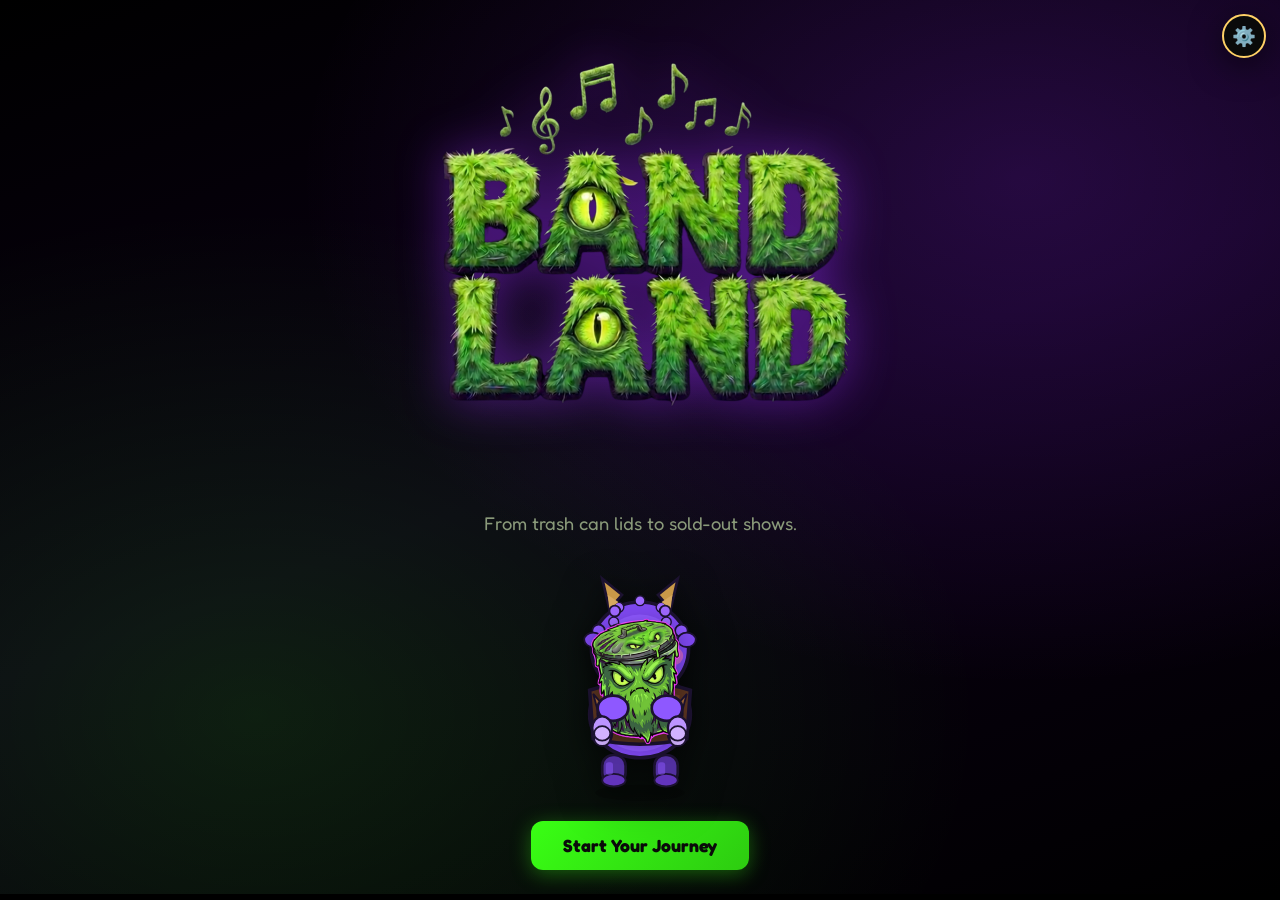
==== index.html @ 01203ea6 "Add 60 rockstar wearables: 20 clothes, 20 makeup looks, 20 accessories with SVG art and cost/crowd-b" ====
<!DOCTYPE html>
<html lang="en">
<head>
  <meta charset="UTF-8" />
  <meta name="viewport" content="width=device-width, initial-scale=1.0" />
  <title>Bandland</title>
  <link rel="preconnect" href="https://fonts.googleapis.com" />
  <link rel="preconnect" href="https://fonts.gstatic.com" crossorigin />
  <link href="https://fonts.googleapis.com/css2?family=Fredoka:wght@400;600;700&display=swap" rel="stylesheet" />
  <link rel="stylesheet" href="css/styles.css?v=81" />
</head>
<body>
  <div id="app">
    <header class="hud hidden" id="hud">
      <div class="hud-brand">
        <img src="assets/brand/bandland-logo.png" alt="" class="brand-logo" />
      </div>
      <div class="hud-stats">
        <div class="stat-pill cash-pill">
          <span class="stat-icon">💵</span>
          <span id="hud-cash">0</span>
          <span class="stat-label">BandCash</span>
        </div>
        <div class="stat-pill star-pill">
          <span class="stat-icon">⭐</span>
          <span id="hud-stars">0</span>
          <span class="stat-label">Star Meter</span>
        </div>
      </div>
    </header>

    <main id="screen-root"></main>
  </div>

  <button id="btn-settings-gear" class="settings-gear-btn" aria-label="Settings" title="Settings">⚙️</button>

  <div id="settings-modal-overlay" class="modal-overlay hidden" aria-hidden="true">
    <div class="modal settings-modal">
      <h3>Settings</h3>
      <div class="settings-row">
        <label for="settings-volume-slider">🔊 Volume</label>
        <input type="range" id="settings-volume-slider" min="0" max="100" step="1" value="100" />
        <span id="settings-volume-value">100%</span>
      </div>
      <button type="button" id="settings-mute-btn" class="btn btn-secondary settings-mute-btn">Mute</button>
      <div class="modal-actions">
        <button type="button" class="btn btn-primary" id="settings-close-btn">Close</button>
      </div>
    </div>
  </div>

  <div id="stage-curtain" class="stage-curtain curtain-idle" aria-hidden="true">
    <div class="curtain-panel curtain-left"></div>
    <div class="curtain-panel curtain-right"></div>
    <p class="curtain-status" id="curtain-status"></p>
  </div>

  <div id="gig-results-layer" class="gig-results-layer hidden" aria-hidden="true"></div>

  <script>const SONG_ASSET_VERSION = '80';</script>
  <script src="js/instrument-grips.js?v=81"></script>
  <script src="js/instrument-art.js?v=81"></script>
  <script src="js/instruments.js?v=81"></script>
  <script src="js/song-manifest.js?v=81"></script>
  <script src="js/songs.js?v=81"></script>
  <script src="js/song-loader.js?v=81"></script>
  <script src="js/stem-player.js?v=81"></script>
  <script src="js/data.js?v=81"></script>
  <script src="js/character-rig.js?v=81"></script>
  <script src="js/characters.js?v=81"></script>
  <script src="js/wearables.js?v=81"></script>
  <script src="js/bandmates.js?v=81"></script>
  <script src="js/audio.js?v=81"></script>
  <script src="js/audio-samples.js?v=81"></script>
  <script src="js/metronome.js?v=81"></script>
  <script src="js/rhythm-lane.js?v=81"></script>
  <script src="js/bandaudio.js?v=81"></script>
  <script src="js/venues.js?v=81"></script>
  <script src="js/save.js?v=81"></script>
  <script src="js/game.js?v=81"></script>
</body>
</html>
---- css/styles.css ----
:root {
  --bg-dark: #000000;
  --bg-panel: #0a0a0a;
  --brand-bg: #000000;
  --brand-lime: #39FF14;
  --brand-lime-dim: #2dcc10;
  --brand-purple: #9B30FF;
  --brand-purple-glow: rgba(155, 48, 255, 0.45);
  --brand-yellow: #E8FF3A;
  --purple: #9b6bff;
  --purple-light: #c9a6ff;
  --pink: #ff6b9d;
  --gold: #ffd166;
  --green: #39FF14;
  --cyan: #4ecdc4;
  --text: #fff8f0;
  --muted: #8a9a7a;
  --radius: 16px;
  --shadow: 0 8px 32px rgba(0, 0, 0, 0.55);
}

* {
  box-sizing: border-box;
  margin: 0;
  padding: 0;
}

body {
  font-family: 'Fredoka', system-ui, sans-serif;
  background: var(--brand-bg);
  color: var(--text);
  min-height: 100vh;
  overflow-x: hidden;
}

#app {
  min-height: 100vh;
  display: flex;
  flex-direction: column;
}

.hidden {
  display: none !important;
}

/* HUD */
.hud {
  display: flex;
  align-items: center;
  justify-content: space-between;
  padding: 12px 20px;
  background: rgba(0, 0, 0, 0.95);
  border-bottom: 2px solid var(--brand-purple);
  box-shadow: 0 0 20px var(--brand-purple-glow);
  position: sticky;
  top: 0;
  z-index: 100;
  backdrop-filter: blur(8px);
}

.hud-brand {
  display: flex;
  align-items: center;
  gap: 10px;
}

.brand-logo {
  height: 44px;
  width: auto;
  display: block;
  object-fit: contain;
  filter: drop-shadow(0 0 8px var(--brand-purple-glow));
}

.brand-logo-hero {
  width: min(88vw, 480px);
  height: auto;
  aspect-ratio: 1;
  margin: 0 auto 8px;
  display: block;
  object-fit: contain;
  filter: drop-shadow(0 0 24px var(--brand-purple-glow));
}

.hud-stats {
  display: flex;
  gap: 12px;
}

.stat-pill {
  display: flex;
  align-items: center;
  gap: 6px;
  padding: 6px 14px;
  border-radius: 999px;
  font-weight: 600;
  font-size: 0.95rem;
}

.cash-pill {
  background: rgba(107, 203, 119, 0.2);
  border: 1px solid rgba(107, 203, 119, 0.5);
}

.star-pill {
  background: rgba(255, 209, 102, 0.15);
  border: 1px solid rgba(255, 209, 102, 0.45);
}

.stat-label {
  font-size: 0.7rem;
  font-weight: 400;
  color: var(--muted);
  display: none;
}

@media (min-width: 600px) {
  .stat-label { display: inline; }
}

/* Screens */
#screen-root {
  flex: 1;
}

.screen {
  min-height: calc(100vh - 60px);
  padding: 24px;
  animation: fadeIn 0.35s ease;
}

@keyframes fadeIn {
  from { opacity: 0; transform: translateY(8px); }
  to { opacity: 1; transform: translateY(0); }
}

/* Buttons */
.btn {
  font-family: inherit;
  font-weight: 600;
  border: none;
  border-radius: 12px;
  padding: 10px 20px;
  cursor: pointer;
  transition: transform 0.15s, box-shadow 0.15s, opacity 0.15s;
}

.btn:hover:not(:disabled) {
  transform: translateY(-2px);
}

.btn:active:not(:disabled) {
  transform: translateY(0);
}

.btn:disabled {
  opacity: 0.45;
  cursor: not-allowed;
}

.btn-primary {
  background: linear-gradient(135deg, var(--brand-lime), var(--brand-lime-dim));
  color: #0a0a0a;
  font-weight: 700;
  box-shadow: 0 4px 20px rgba(57, 255, 20, 0.35);
}

.btn-secondary {
  background: linear-gradient(135deg, var(--brand-purple), #6a18cc);
  color: white;
  box-shadow: 0 4px 20px var(--brand-purple-glow);
}

.btn-ghost {
  background: transparent;
  color: var(--muted);
  border: 1px solid rgba(255, 255, 255, 0.15);
}

.btn-lg {
  padding: 14px 32px;
  font-size: 1.1rem;
}

.btn-buy {
  background: var(--brand-lime);
  color: #0a0a0a;
  font-weight: 700;
  min-width: 72px;
  border: none;
  box-shadow: 0 0 12px rgba(57, 255, 20, 0.35);
}

/* Title */
.title-screen {
  display: flex;
  align-items: center;
  justify-content: center;
  position: relative;
  text-align: center;
  overflow: hidden;
}

.title-bg {
  position: absolute;
  inset: 0;
  background:
    radial-gradient(ellipse at 20% 80%, rgba(57, 255, 20, 0.12) 0%, transparent 50%),
    radial-gradient(ellipse at 80% 20%, rgba(155, 48, 255, 0.2) 0%, transparent 50%),
    linear-gradient(160deg, #000000 0%, #0a0014 50%, #000000 100%);
  z-index: 0;
}

.title-content {
  position: relative;
  z-index: 1;
}

.eyebrow {
  text-transform: uppercase;
  letter-spacing: 0.3em;
  font-size: 0.85rem;
  color: var(--muted);
  margin-bottom: 8px;
}

.game-title {
  font-size: clamp(3rem, 12vw, 6rem);
  font-weight: 700;
  line-height: 1;
  margin-bottom: 12px;
  color: var(--brand-lime);
  text-shadow: 0 0 24px rgba(57, 255, 20, 0.4);
}

.game-title span {
  color: var(--brand-purple);
}

.subtitle {
  font-size: 1.15rem;
  color: var(--muted);
  margin-bottom: 32px;
}

.title-notes {
  position: absolute;
  bottom: 24px;
  font-size: 1.5rem;
  opacity: 0.5;
  animation: bob 2s ease-in-out infinite;
}

@keyframes bob {
  0%, 100% { transform: translateY(0); }
  50% { transform: translateY(-6px); }
}

/* Character Select */
.select-screen {
  text-align: center;
  max-width: 900px;
  margin: 0 auto;
}

.select-screen h2 {
  font-size: 2rem;
  margin-bottom: 8px;
}

.screen-desc {
  color: var(--muted);
  margin-bottom: 32px;
}

.character-grid {
  display: grid;
  grid-template-columns: repeat(auto-fit, minmax(260px, 1fr));
  gap: 24px;
}

.character-card {
  background: var(--bg-panel);
  border: 2px solid rgba(155, 107, 255, 0.3);
  border-radius: var(--radius);
  padding: 24px;
  cursor: pointer;
  transition: transform 0.2s, border-color 0.2s, box-shadow 0.2s;
  color: inherit;
  font-family: inherit;
}

.character-card:hover {
  transform: translateY(-6px) scale(1.02);
  border-color: var(--pink);
  box-shadow: var(--shadow), 0 0 40px rgba(255, 107, 157, 0.2);
}

.character-preview {
  margin-bottom: 12px;
}

.character-card h3 {
  font-size: 1.5rem;
  margin-bottom: 4px;
}

.character-card p {
  color: var(--muted);
  font-size: 0.9rem;
}

.character-svg,
.character-layered {
  filter: drop-shadow(0 4px 12px rgba(0, 0, 0, 0.3));
}

/* Layered character depth */
.character-layered {
  position: relative;
  display: inline-block;
}

.char-layer {
  position: absolute;
  inset: 0;
  pointer-events: none;
}

.char-part-svg {
  width: 100%;
  height: 100%;
  display: block;
  overflow: visible;
}

.char-layer.layer-shadow {
  transform: translateY(5px);
  filter: blur(0.6px);
  opacity: 0.85;
}

.char-layer.layer-legs {
  transform: translateY(1px);
}

.char-layer.layer-jacket {
  filter: drop-shadow(0 6px 10px rgba(0, 0, 0, 0.28));
  transform: translateY(-1px);
}

.char-layer.layer-hair,
.char-layer.layer-hair-back,
.char-layer.layer-hair-front,
.char-layer.layer-horns {
  transform: translateY(-3px);
  filter: drop-shadow(0 3px 6px rgba(0, 0, 0, 0.2));
}

.char-layer.layer-face {
  transform: translateY(-2px);
}

.character-layered.play-unified .char-unified-svg {
  width: 100%;
  height: 100%;
  display: block;
  overflow: visible;
}

.character-layered.play-unified .play-instrument {
  filter: drop-shadow(0 6px 12px rgba(0, 0, 0, 0.32));
}

.char-layer.layer-arms-front {
  transform: translateY(-1px);
  z-index: 15 !important;
}

.char-layer.layer-instrument {
  filter: drop-shadow(0 6px 12px rgba(0, 0, 0, 0.32));
  transform: translateY(-2px);
  z-index: 13 !important;
}

/* Layered instrument depth */
.instrument-layered .inst-layer.inst-shadow {
  opacity: 0.75;
}

.instrument-layered .inst-layer.inst-body-front,
.instrument-layered .inst-layer.inst-face,
.instrument-layered .inst-layer.inst-rim {
  filter: drop-shadow(0 2px 5px rgba(0, 0, 0, 0.25));
}

.instrument-layered .inst-layer.inst-strings {
  transform: translateY(-0.5px);
}

.lineup-slot.lead .character-layered {
  filter: drop-shadow(0 8px 18px rgba(0, 0, 0, 0.45));
}

/* Story / Tutorial */
.story-screen {
  display: flex;
  align-items: center;
  justify-content: center;
  color: var(--text);
}

.story-screen.venue-street {
  background: linear-gradient(180deg, #5ba3d9 0%, #8b7355 100%);
}

.story-panel {
  display: flex;
  flex-direction: column;
  gap: 24px;
  align-items: center;
  max-width: 520px;
  width: 100%;
  background: rgba(42, 31, 78, 0.95);
  border-radius: var(--radius);
  padding: 32px;
  box-shadow: var(--shadow);
  border: 2px solid rgba(155, 107, 255, 0.4);
  text-align: center;
}

.story-panel.row-layout {
  flex-direction: row;
  flex-wrap: wrap;
  max-width: 800px;
  text-align: left;
}

.story-text h2 {
  font-size: 1.6rem;
  margin-bottom: 12px;
}

.story-text p {
  margin-bottom: 12px;
  line-height: 1.5;
}

.muted {
  color: var(--muted);
}

.lid-scene {
  display: flex;
  flex-direction: column;
  align-items: center;
  gap: 20px;
  position: relative;
  width: 100%;
  min-height: 220px;
  padding: 20px;
  background: rgba(0, 0, 0, 0.25);
  border-radius: 12px;
  border: 2px dashed rgba(255, 209, 102, 0.5);
}

.trash-can {
  font-size: 4rem;
  animation: wobble 3s ease-in-out infinite;
}

@keyframes wobble {
  0%, 100% { transform: rotate(-3deg); }
  50% { transform: rotate(3deg); }
}

.lid-btn {
  background: linear-gradient(145deg, #e8e8e8, #9a9a9a);
  border: 4px solid #fff;
  border-radius: 50%;
  width: 110px;
  height: 110px;
  cursor: pointer;
  display: flex;
  flex-direction: column;
  align-items: center;
  justify-content: center;
  box-shadow: 0 0 0 4px rgba(255, 209, 102, 0.6), 0 8px 24px rgba(0, 0, 0, 0.5);
  transition: transform 0.1s;
  font-family: inherit;
  color: #222;
  animation: lidPulse 1.2s ease-in-out infinite;
  z-index: 2;
}

@keyframes lidPulse {
  0%, 100% { box-shadow: 0 0 0 4px rgba(255, 209, 102, 0.6), 0 8px 24px rgba(0, 0, 0, 0.5); }
  50% { box-shadow: 0 0 0 10px rgba(255, 209, 102, 0.3), 0 8px 24px rgba(0, 0, 0, 0.5); }
}

.lid-btn:hover {
  transform: scale(1.1);
}

.lid-btn:active {
  transform: scale(0.95);
  animation: crash-shake 0.3s ease;
}

@keyframes crash-shake {
  0%, 100% { transform: translateX(0) scale(0.95); }
  25% { transform: translateX(-4px) scale(0.95); }
  75% { transform: translateX(4px) scale(0.95); }
}

.lid-icon { font-size: 2rem; }
.lid-label { font-size: 0.65rem; font-weight: 700; }

.story-character.small {
  margin-top: 4px;
}

/* Venue backgrounds */
.venue-street {
  background: linear-gradient(180deg, #87ceeb 0%, #e8d5a3 60%, #8b7355 100%);
}

.venue-tavern {
  background: linear-gradient(180deg, #2d1810 0%, #5c3d2e 50%, #3d2817 100%);
}

.venue-square {
  background: linear-gradient(180deg, #6eb5ff 0%, #a8d8a8 50%, #7cb87c 100%);
}

.venue-talent {
  background: linear-gradient(180deg, #1a0a2e 0%, #4a1942 40%, #2d1b4e 100%);
}

.venue-concert {
  background: linear-gradient(180deg, #0d0d1a 0%, #1a1033 30%, #2d1050 100%);
}

/* Hub */
.hub-screen {
  max-width: 1100px;
  margin: 0 auto;
}

.hub-venue-preview {
  position: relative;
  border-radius: var(--radius);
  overflow: hidden;
  height: 140px;
  margin-bottom: 16px;
  border: 1px solid rgba(155, 107, 255, 0.25);
}

.hub-venue-preview .venue-backdrop {
  position: absolute;
  inset: 0;
}

.hub-venue-label {
  position: absolute;
  bottom: 10px;
  left: 14px;
  z-index: 2;
  font-weight: 700;
  font-size: 1rem;
  text-shadow: 0 2px 8px rgba(0, 0, 0, 0.8);
  background: rgba(0, 0, 0, 0.45);
  padding: 4px 12px;
  border-radius: 8px;
}

.band-roster {
  flex-wrap: wrap;
  gap: 8px;
}

.bandmate-chip {
  display: flex;
  flex-direction: column;
  align-items: center;
  gap: 2px;
  font-size: 0.7rem;
  font-weight: 600;
}

.bandmate-chip span {
  color: var(--muted);
}

.band-open-slots {
  font-size: 0.75rem;
  color: var(--green);
  margin: 0 0 8px;
}

.bandmate-chip.empty-slot {
  opacity: 0.85;
}

.empty-slot-icon {
  width: 52px;
  height: 52px;
  border: 2px dashed rgba(155, 107, 255, 0.45);
  border-radius: 12px;
  display: flex;
  align-items: center;
  justify-content: center;
  font-size: 1.2rem;
  color: var(--cyan);
  background: rgba(155, 107, 255, 0.08);
}

.shop-notice {
  background: rgba(149, 224, 108, 0.15);
  border: 1px solid rgba(149, 224, 108, 0.4);
  color: var(--green);
  padding: 10px 14px;
  border-radius: 10px;
  margin-bottom: 12px;
  font-size: 0.9rem;
  font-weight: 600;
}

.bandmate-svg {
  display: block;
  filter: drop-shadow(0 3px 6px rgba(0, 0, 0, 0.35));
}

.hub-layout {
  display: grid;
  grid-template-columns: 240px 1fr;
  gap: 24px;
}

@media (max-width: 700px) {
  .hub-layout {
    grid-template-columns: 1fr;
  }
}

.hub-sidebar {
  background: var(--bg-panel);
  border-radius: var(--radius);
  padding: 20px;
  border: 1px solid rgba(155, 107, 255, 0.2);
}

.hub-character {
  text-align: center;
  margin-bottom: 8px;
}

.hub-name {
  text-align: center;
  font-weight: 700;
  font-size: 1.2rem;
}

.hub-appeal {
  text-align: center;
  font-size: 0.85rem;
  color: var(--muted);
  margin-bottom: 16px;
}

.inv-section {
  margin-top: 14px;
  padding-top: 12px;
  border-top: 1px solid rgba(255, 255, 255, 0.08);
}

.inv-section h4 {
  font-size: 0.75rem;
  text-transform: uppercase;
  letter-spacing: 0.08em;
  color: var(--muted);
  margin-bottom: 6px;
}

.hub-panel-toggle {
  display: flex;
  align-items: center;
  gap: 6px;
  width: 100%;
  padding: 0;
  margin: 0 0 6px;
  background: none;
  border: none;
  font-size: 0.75rem;
  text-transform: uppercase;
  letter-spacing: 0.08em;
  color: var(--muted);
  cursor: pointer;
  text-align: left;
}

.hub-panel-toggle:hover {
  color: var(--text);
}

.hub-panel-chevron {
  display: inline-block;
  transition: transform 0.15s ease;
  font-size: 0.7rem;
}

.hub-panel.open .hub-panel-chevron {
  transform: rotate(90deg);
}

.hub-panel-count {
  margin-left: auto;
  font-size: 0.7rem;
  opacity: 0.75;
}

.hub-panel-body {
  display: none;
}

.hub-panel.open .hub-panel-body {
  display: block;
}

.inv-chip.none-chip {
  font-weight: 700;
  color: var(--muted);
  min-width: 44px;
}

.band-roster-gig {
  display: flex;
  flex-direction: column;
  gap: 8px;
}

.band-member-row {
  display: flex;
  align-items: center;
  gap: 6px;
  padding: 4px;
  border-radius: 8px;
  background: rgba(0, 0, 0, 0.15);
}

.band-member-row.gig-active {
  background: rgba(107, 203, 119, 0.12);
  border: 1px solid rgba(107, 203, 119, 0.25);
}

.band-member-row .bandmate-chip {
  flex: 1;
  min-width: 0;
}

.gig-toggle-btn {
  flex-shrink: 0;
  width: 28px;
  height: 28px;
  border-radius: 6px;
  border: 2px solid rgba(155, 107, 255, 0.4);
  background: rgba(0, 0, 0, 0.2);
  color: var(--muted);
  font-size: 0.85rem;
  cursor: pointer;
  display: flex;
  align-items: center;
  justify-content: center;
}

.gig-toggle-btn.active {
  border-color: var(--green);
  background: rgba(107, 203, 119, 0.2);
  color: var(--green);
}

.btn-drop-member {
  flex-shrink: 0;
  width: 26px;
  height: 26px;
  border-radius: 6px;
  border: 1px solid rgba(255, 107, 107, 0.4);
  background: rgba(255, 107, 107, 0.1);
  color: #ff6b6b;
  font-size: 0.75rem;
  cursor: pointer;
  line-height: 1;
}

.btn-drop-member:hover {
  background: rgba(255, 107, 107, 0.25);
}

.inv-items {
  display: flex;
  flex-wrap: wrap;
  gap: 6px;
}

.inv-chip {
  min-width: 44px;
  min-height: 44px;
  padding: 4px 8px;
  display: inline-flex;
  align-items: center;
  justify-content: center;
  background: rgba(155, 48, 255, 0.15);
  border-radius: 8px;
  font-size: 0.85rem;
  cursor: pointer;
  border: 2px solid transparent;
  transition: border-color 0.15s, background 0.15s;
}

.inv-chip .inv-art-thumb {
  width: 36px;
  height: auto;
  max-height: 46px;
}

.inv-chip.equipped {
  border-color: var(--brand-lime);
  background: rgba(57, 255, 20, 0.12);
  box-shadow: 0 0 10px rgba(57, 255, 20, 0.25);
}

.inv-chip:hover {
  border-color: var(--brand-purple);
}

.inv-empty {
  font-size: 0.8rem;
  color: var(--muted);
  font-style: italic;
}

.layer-wearable {
  position: absolute;
  inset: 0;
  pointer-events: none;
}

.char-wear-svg {
  width: 100%;
  height: 100%;
  display: block;
}

.hub-main h2 {
  margin-bottom: 16px;
}

.venue-grid {
  display: grid;
  grid-template-columns: repeat(auto-fill, minmax(130px, 1fr));
  gap: 10px;
  margin-bottom: 24px;
  max-height: 340px;
  overflow-y: auto;
  padding-right: 6px;
  scrollbar-width: thin;
}

.venue-grid::-webkit-scrollbar {
  width: 6px;
}

.venue-grid::-webkit-scrollbar-thumb {
  background: rgba(155, 107, 255, 0.4);
  border-radius: 4px;
}

.venue-card {
  background: var(--bg-panel);
  border: 2px solid rgba(155, 107, 255, 0.25);
  border-radius: 12px;
  padding: 16px 12px;
  text-align: center;
  cursor: pointer;
  transition: all 0.2s;
  color: inherit;
  font-family: inherit;
  display: flex;
  flex-direction: column;
  gap: 4px;
}

.venue-card:hover:not(.locked) {
  border-color: var(--cyan);
  transform: translateY(-2px);
}

.venue-card.active {
  border-color: var(--gold);
  background: rgba(255, 209, 102, 0.1);
  box-shadow: 0 0 20px rgba(255, 209, 102, 0.2);
}

.venue-card.venue-just-selected {
  animation: venueSelectPulse 0.35s ease;
}

@keyframes venueSelectPulse {
  0% { box-shadow: 0 0 0 0 rgba(255, 209, 102, 0.6); }
  100% { box-shadow: 0 0 0 8px rgba(255, 209, 102, 0); }
}

.venue-card.locked {
  opacity: 0.5;
  cursor: not-allowed;
}

.venue-emoji { font-size: 1.8rem; }
.venue-name { font-weight: 600; font-size: 0.85rem; }
.venue-meta { font-size: 0.7rem; color: var(--green); }
.venue-lock { font-size: 0.7rem; color: var(--muted); }

.hub-actions {
  display: flex;
  gap: 12px;
  flex-wrap: wrap;
}

/* Shop */
.shop-screen {
  max-width: 600px;
  margin: 0 auto;
  max-height: 100dvh;
  overflow-y: auto;
  padding-bottom: 24px;
}

.shop-header {
  display: flex;
  align-items: center;
  gap: 16px;
  margin-bottom: 20px;
  flex-wrap: wrap;
}

.shop-header .brand-logo {
  height: 32px;
}

.shop-header .brand-label {
  margin: 0;
  flex: 1;
}

.shop-tabs {
  display: flex;
  flex-wrap: wrap;
  gap: 8px;
  margin-bottom: 20px;
}

.shop-tab {
  font-family: inherit;
  background: var(--bg-panel);
  border: 1px solid rgba(255, 255, 255, 0.1);
  color: var(--muted);
  padding: 8px 14px;
  border-radius: 8px;
  cursor: pointer;
  font-size: 0.85rem;
}

.shop-tab.active {
  background: var(--brand-lime);
  color: #0a0a0a;
  border-color: var(--brand-lime);
  font-weight: 700;
}

.shop-list {
  display: flex;
  flex-direction: column;
  gap: 10px;
}

.shop-band-summary {
  font-size: 0.85rem;
  color: var(--muted);
  margin: 0 0 4px;
}

.shop-band-grid {
  display: grid;
  grid-template-columns: repeat(auto-fill, minmax(140px, 1fr));
  gap: 10px;
}

.shop-band-slot {
  display: flex;
  flex-direction: column;
  align-items: center;
  gap: 8px;
  padding: 12px;
  text-align: center;
  background: var(--brand-bg);
  border-radius: 12px;
  border: 2px solid var(--brand-purple);
  box-shadow: 0 0 12px var(--brand-purple-glow);
}

.shop-band-slot.filled,
.shop-band-slot.open {
  justify-content: flex-start;
}

.shop-band-slot.locked,
.shop-band-slot.locked-next {
  flex-direction: row;
  flex-wrap: wrap;
  justify-content: space-between;
  text-align: left;
}

.shop-band-slot.locked .shop-info,
.shop-band-slot.locked-next .shop-info {
  flex: 1;
  min-width: 0;
}

.shop-slot-label {
  font-size: 0.7rem;
  color: var(--muted);
  font-weight: 600;
}

.shop-band-slot.locked {
  opacity: 0.55;
}

.shop-band-slot .bandmate-chip {
  width: 100%;
}

.shop-item {
  display: flex;
  align-items: center;
  gap: 14px;
  background: var(--brand-bg);
  padding: 14px;
  border-radius: 12px;
  border: 2px solid var(--brand-purple);
  box-shadow: 0 0 12px var(--brand-purple-glow);
}

.shop-item.owned {
  opacity: 0.55;
  border-color: rgba(155, 48, 255, 0.35);
}

.shop-info strong,
.brand-label {
  color: var(--brand-lime);
  text-transform: uppercase;
  letter-spacing: 0.06em;
  font-size: 0.95rem;
}

.brand-card-icon {
  display: flex;
  align-items: center;
  justify-content: center;
  width: 52px;
  height: 52px;
  font-size: 1.8rem;
  background: var(--brand-bg);
  border: 2px solid var(--brand-purple);
  border-radius: 10px;
  box-shadow: 0 0 10px var(--brand-purple-glow);
  flex-shrink: 0;
}

.brand-card-icon-lg {
  width: 72px;
  height: 72px;
  font-size: 2.2rem;
}

.inst-art-card {
  display: block;
  border-radius: 8px;
  object-fit: contain;
  background: transparent;
  flex-shrink: 0;
}

.inv-art-thumb {
  display: block;
  border-radius: 6px;
  object-fit: contain;
  background: transparent;
}

.held-instrument-img {
  pointer-events: none;
}

.shop-emoji { font-size: 1.8rem; }

.tune-screen {
  text-align: center;
  max-width: 520px;
  margin: 0 auto;
}

.tune-hint-text {
  color: var(--muted);
  font-size: 0.9rem;
  margin-bottom: 16px;
}

.tune-select {
  margin-bottom: 20px;
  padding: 10px 14px;
  border-radius: 10px;
  border: 2px solid var(--brand-purple);
  background: var(--brand-bg);
  color: var(--text);
  font-family: inherit;
  width: 100%;
  max-width: 280px;
}

.tune-preview-wrap {
  display: flex;
  justify-content: center;
  margin: 20px 0;
  padding: 16px;
  background: rgba(0, 0, 0, 0.35);
  border-radius: 16px;
  border: 2px solid var(--brand-purple);
}

.shop-info {
  flex: 1;
  display: flex;
  flex-direction: column;
  gap: 2px;
}

.shop-info span {
  font-size: 0.8rem;
  color: var(--muted);
}

.owned-badge {
  font-size: 0.75rem;
  font-weight: 700;
  color: var(--brand-lime);
  letter-spacing: 0.08em;
  border: 1px solid var(--brand-lime);
  padding: 4px 10px;
  border-radius: 6px;
}

/* Performance */
.perform-screen {
  display: flex;
  flex-direction: column;
  padding: 16px;
  min-height: calc(100vh - 60px);
  position: relative;
  overflow: hidden;
}

.perform-screen > .venue-backdrop {
  position: absolute;
  inset: 0;
  z-index: 0;
  pointer-events: none;
}

.perform-screen,
.hub-venue-preview {
  --parallax-x: 0;
  --parallax-y: 0;
}

.venue-backdrop {
  position: absolute;
  inset: 0;
  width: 100%;
  height: 100%;
  overflow: hidden;
  perspective: 900px;
  transform-style: preserve-3d;
}

.hub-venue-preview .venue-backdrop {
  position: absolute;
  inset: 0;
}

/* Layered 2D depth — far to front */
.backdrop-layer {
  position: absolute;
  inset: -4% -2%;
  width: 104%;
  height: 108%;
  transform: translate(var(--px, 0), var(--py, 0));
  will-change: transform;
  transition: transform 0.05s linear;
}

.backdrop-layer.layer-far {
  z-index: 1;
  transform: translate(var(--px, 0), var(--py, 0)) scale(1.06);
  transform-origin: center bottom;
  filter: saturate(0.88) brightness(0.92);
}

.backdrop-layer.layer-mid {
  z-index: 2;
  transform: translate(calc(var(--px, 0) * 1.2), calc(var(--py, 0) * 1.1)) scale(1.02);
  transform-origin: center bottom;
}

.backdrop-layer.layer-near {
  z-index: 3;
  transform: translate(calc(var(--px, 0) * 1.5), calc(var(--py, 0) * 1.25));
  transform-origin: center bottom;
  filter: drop-shadow(0 8px 24px rgba(0, 0, 0, 0.25));
}

.backdrop-layer.layer-front {
  z-index: 4;
  transform: translate(calc(var(--px, 0) * 1.85), calc(var(--py, 0) * 1.4));
  transform-origin: center bottom;
  filter: drop-shadow(0 12px 32px rgba(0, 0, 0, 0.35));
}

.backdrop-layer.layer-decor {
  z-index: 5;
  transform: translate(calc(var(--px, 0) * 2), calc(var(--py, 0) * 1.55));
  transform-origin: center bottom;
  filter: drop-shadow(0 14px 30px rgba(0, 0, 0, 0.4));
}

.venue-layer-svg {
  width: 100%;
  height: 100%;
  display: block;
}

.backdrop-vignette {
  position: absolute;
  inset: 0;
  z-index: 6;
  pointer-events: none;
  background:
    radial-gradient(ellipse 90% 80% at 50% 60%, transparent 40%, rgba(0, 0, 0, 0.35) 100%),
    linear-gradient(180deg, transparent 55%, rgba(0, 0, 0, 0.2) 100%);
}

/* Subtle ambient drift when idle */
@keyframes layerDriftFar {
  0%, 100% { margin-left: 0; }
  50% { margin-left: 3px; }
}

@keyframes layerDriftNear {
  0%, 100% { margin-left: 0; }
  50% { margin-left: -4px; }
}

.venue-backdrop .layer-far .venue-layer-svg {
  animation: layerDriftFar 14s ease-in-out infinite;
}

.venue-backdrop .layer-front .venue-layer-svg {
  animation: layerDriftNear 9s ease-in-out infinite;
}

/* Legacy single-svg fallback */
.venue-backdrop-svg {
  width: 100%;
  height: 100%;
  display: block;
}

.perform-content {
  position: relative;
  z-index: 1;
  display: flex;
  flex-direction: column;
  flex: 1;
  min-height: 0;
}

.title-actions {
  display: flex;
  flex-direction: column;
  gap: 12px;
  align-items: center;
}

.recruit-modal {
  text-align: center;
}

.recruit-preview {
  margin-bottom: 8px;
}

.recruit-preview .bandmate-svg {
  margin: 0 auto;
}

.perform-header {
  display: flex;
  justify-content: space-between;
  align-items: center;
  margin-bottom: 12px;
}

.perform-timer {
  font-weight: 700;
  font-size: 1.2rem;
  background: rgba(0, 0, 0, 0.4);
  padding: 6px 14px;
  border-radius: 8px;
}

.perform-stage {
  flex: 1;
  display: flex;
  flex-direction: column;
  align-items: center;
  justify-content: flex-end;
  position: relative;
  min-height: 320px;
  border-radius: var(--radius);
  overflow: hidden;
  background: rgba(0, 0, 0, 0.15);
  margin-bottom: 16px;
}

.crowd-row {
  display: flex;
  flex-wrap: wrap;
  justify-content: center;
  gap: 4px;
  padding: 12px;
  min-height: 60px;
  width: 100%;
}

.crowd-person {
  animation: crowdBounce 0.6s ease infinite;
  animation-delay: var(--delay);
}

@keyframes crowdBounce {
  0%, 100% { transform: translateY(0); }
  50% { transform: translateY(-4px); }
}

.crowd-row.crowd-steady .crowd-person {
  animation: none;
  transform: translateY(-2px);
}

.stage-lights {
  position: absolute;
  top: 0;
  left: 0;
  right: 0;
  height: 80px;
  background: linear-gradient(180deg, rgba(255, 209, 102, 0.15) 0%, transparent 100%);
  pointer-events: none;
}

.performer-wrap {
  position: relative;
  display: flex;
  flex-direction: column;
  align-items: center;
  padding-bottom: 16px;
  z-index: 3;
}

.performer.hit-flash,
#performer.hit-flash {
  animation: none;
}

#performer {
  position: relative;
}

#performer.hit-flash::after {
  content: '';
  position: absolute;
  inset: -6px;
  border-radius: 14px;
  pointer-events: none;
  z-index: 20;
  animation: hitFlashOverlay 0.15s ease;
}

@keyframes hitFlashOverlay {
  0%, 100% { opacity: 0; box-shadow: none; }
  50% { opacity: 1; box-shadow: 0 0 22px rgba(255, 215, 0, 0.75); background: rgba(255, 215, 0, 0.08); }
}

@keyframes hitFlash {
  0%, 100% { filter: brightness(1); }
  50% { filter: brightness(1.4) drop-shadow(0 0 20px gold); }
}

.bandmate-slot {
  position: absolute;
  bottom: 68px;
  left: calc(50% + var(--side, 1) * (55px + var(--i) * 38px));
  transform: translateX(-50%);
  z-index: 2;
  animation: crowdBounce 0.8s ease infinite;
  animation-delay: calc(var(--i) * 0.1s);
  opacity: 0.92;
}

/* Stage lineup — band flanking the lead */
.stage-lineup {
  display: flex;
  align-items: flex-end;
  justify-content: center;
  gap: 8px;
  width: 100%;
  max-width: 520px;
  margin-bottom: 8px;
  z-index: 2;
}

.lineup-side {
  display: flex;
  align-items: flex-end;
  gap: 4px;
}

.lineup-side.left { flex-direction: row-reverse; }

.lineup-slot {
  flex-shrink: 0;
  transition: transform 0.1s ease;
}

.lineup-slot.lead {
  z-index: 3;
  filter: drop-shadow(0 6px 16px rgba(0, 0, 0, 0.45));
}

.lineup-slot.side {
  opacity: 0.95;
  transform: translateY(calc(var(--slot, 0) * 4px));
}

.lineup-slot.side .bandmate-svg {
  width: 88px;
  height: auto;
}

/* Character play animations */
.lineup-slot.anim-drums,
#performer.anim-drums {
  animation: drumHitBody 0.22s ease;
}

.lineup-slot.anim-strum,
#performer.anim-strum {
  animation: strumBody 0.28s ease;
}

.lineup-slot.anim-cymbal,
#performer.anim-cymbal {
  animation: cymbalBody 0.22s ease;
}

.lineup-slot.anim-shake,
#performer.anim-shake {
  animation: shakeBody 0.2s ease;
}

.lineup-slot.anim-keys,
.lineup-slot.anim-sing,
.lineup-slot.anim-horn,
.lineup-slot.anim-hit,
#performer.anim-keys,
#performer.anim-sing,
#performer.anim-horn,
#performer.anim-hit {
  animation: bobPlay 0.24s ease;
}

#performer.hit-flash::after {
  animation: hitFlashOverlay 0.15s ease;
}

@keyframes drumHitBody {
  0%, 100% { transform: translateY(0); }
  35% { transform: translateY(6px) scale(0.98); }
  60% { transform: translateY(-3px); }
}

@keyframes strumBody {
  0%, 100% { transform: translateY(0) rotate(0); }
  40% { transform: translateY(-5px) rotate(-5deg); }
  70% { transform: translateY(-2px) rotate(4deg); }
}

@keyframes cymbalBody {
  0%, 100% { transform: translateY(0) rotate(0); }
  45% { transform: translateY(-10px) rotate(-8deg); }
}

@keyframes shakeBody {
  0%, 100% { transform: rotate(0); }
  25% { transform: rotate(-6deg); }
  75% { transform: rotate(6deg); }
}

@keyframes bobPlay {
  0%, 100% { transform: translateY(0); }
  50% { transform: translateY(-6px); }
}

.bandmate-slot .bandmate-svg {
  filter: drop-shadow(0 4px 10px rgba(0, 0, 0, 0.4));
}

.play-controls {
  display: flex;
  gap: 10px;
  align-items: center;
  margin-top: 8px;
}

.rewind-btn {
  background: linear-gradient(135deg, #4a2d7a, #2d1b4e);
  border: 2px solid rgba(155, 107, 255, 0.5);
  border-radius: 16px;
  padding: 16px 18px;
  font-family: inherit;
  font-weight: 700;
  font-size: 0.95rem;
  cursor: pointer;
  display: flex;
  align-items: center;
  gap: 6px;
  box-shadow: 0 4px 16px rgba(74, 45, 122, 0.45);
  transition: transform 0.1s, opacity 0.15s;
  color: #e8d5ff;
  flex-shrink: 0;
}

.rewind-btn:hover:not(:disabled) {
  transform: scale(1.05);
}

.rewind-btn:active:not(:disabled) {
  transform: scale(0.96);
}

.rewind-btn:disabled {
  opacity: 0.45;
  cursor: not-allowed;
}

.rewind-btn.rewinding {
  opacity: 0.85;
  pointer-events: none;
}

.rewind-btn.rewinding span:first-child {
  display: inline-block;
  animation: rewindSpin 0.6s linear infinite;
}

@keyframes rewindSpin {
  from { transform: rotate(0deg); }
  to { transform: rotate(-360deg); }
}

.perform-screen.rewinding .play-btn.rewind-disabled {
  opacity: 0.45;
  pointer-events: none;
}

.perform-screen.rewinding .note-lane {
  filter: sepia(0.15) brightness(0.92);
}

.play-controls .play-btn {
  margin-top: 0;
}

.play-btn {
  margin-top: 8px;
  background: linear-gradient(135deg, var(--gold), #ffb347);
  border: none;
  border-radius: 16px;
  padding: 16px 32px;
  font-family: inherit;
  font-weight: 700;
  font-size: 1rem;
  cursor: pointer;
  display: flex;
  align-items: center;
  gap: 10px;
  box-shadow: 0 6px 24px rgba(255, 209, 102, 0.4);
  transition: transform 0.1s;
  color: #3d2817;
  touch-action: manipulation;
}

.play-btn:hover {
  transform: scale(1.05);
}

.play-btn:active {
  filter: brightness(0.92);
}

.instrument-emoji {
  font-size: 1.5rem;
}

.perform-meters {
  display: grid;
  grid-template-columns: 1fr 1fr;
  gap: 16px;
  margin-bottom: 12px;
}

.meter label {
  display: flex;
  justify-content: space-between;
  font-size: 0.85rem;
  margin-bottom: 4px;
}

.meter-bar {
  height: 12px;
  background: rgba(0, 0, 0, 0.35);
  border-radius: 6px;
  overflow: hidden;
}

.meter-fill {
  height: 100%;
  border-radius: 6px;
  transition: width 0.2s ease;
}

.crowd-fill {
  background: linear-gradient(90deg, var(--cyan), var(--green));
}

.cheer-fill {
  background: linear-gradient(90deg, var(--pink), var(--gold));
}

.perform-footer {
  text-align: center;
  font-weight: 600;
  color: var(--green);
}

.perform-floaters {
  position: absolute;
  inset: 0;
  pointer-events: none;
  overflow: hidden;
}

.floater {
  position: absolute;
  bottom: 40%;
  font-weight: 700;
  font-size: 1.2rem;
  animation: floatUp 1s ease forwards;
}

.floater.cash { color: var(--green); }
.floater.miss { color: #ff6b6b; }
.floater.perfect { color: var(--gold); }
.floater.good { color: var(--green); }

.floater.hot-streak {
  font-size: 1.45rem;
  text-shadow: 0 0 12px #ff9933, 0 0 4px rgba(255, 180, 60, 0.8);
  animation: floatUpHot 1s ease forwards;
}

@keyframes floatUp {
  0% { opacity: 1; transform: translateY(0); }
  100% { opacity: 0; transform: translateY(-60px); }
}

@keyframes floatUpHot {
  0% { opacity: 1; transform: translateY(0) scale(1); }
  50% { transform: translateY(-30px) scale(1.08); }
  100% { opacity: 0; transform: translateY(-70px) scale(1); }
}

/* Results */
.results-screen {
  text-align: center;
  max-width: 500px;
  margin: 0 auto;
  padding-top: 40px;
}

.results-screen h2 {
  font-size: 2rem;
  margin-bottom: 24px;
}

.results-grid {
  display: grid;
  grid-template-columns: repeat(3, 1fr);
  gap: 12px;
  margin-bottom: 24px;
}

.result-card {
  background: var(--bg-panel);
  border-radius: 12px;
  padding: 20px 12px;
  display: flex;
  flex-direction: column;
  gap: 4px;
}

.result-card span { font-size: 1.8rem; }
.result-card strong { font-size: 1.4rem; }
.result-card small { color: var(--muted); font-size: 0.75rem; }

.unlock-msg {
  background: rgba(255, 209, 102, 0.15);
  border: 1px solid rgba(255, 209, 102, 0.4);
  border-radius: 12px;
  padding: 12px;
  margin-bottom: 20px;
  color: var(--gold);
}

.achievements-section {
  margin-bottom: 24px;
  text-align: left;
}

.achievements-heading {
  font-size: 1rem;
  text-align: center;
  margin-bottom: 12px;
  color: var(--muted);
  letter-spacing: 0.04em;
  text-transform: uppercase;
}

.achievements-empty {
  text-align: center;
  color: var(--muted);
  font-size: 0.9rem;
  margin: 0 0 8px;
}

.achievements-grid {
  display: grid;
  grid-template-columns: repeat(auto-fit, minmax(130px, 1fr));
  gap: 10px;
}

.achievement-badge {
  background: var(--bg-panel);
  border: 1px solid rgba(255, 255, 255, 0.08);
  border-radius: 12px;
  padding: 14px 10px;
  display: flex;
  flex-direction: column;
  align-items: center;
  gap: 4px;
  text-align: center;
  animation: badgePop 0.45s ease backwards;
}

.achievement-badge:nth-child(2) { animation-delay: 0.06s; }
.achievement-badge:nth-child(3) { animation-delay: 0.12s; }
.achievement-badge:nth-child(4) { animation-delay: 0.18s; }

.achievement-icon { font-size: 1.6rem; }
.achievement-title { font-size: 0.85rem; }
.achievement-desc {
  color: var(--muted);
  font-size: 0.7rem;
  line-height: 1.25;
}

.achievement-badge[data-achievement="venue_unlock"],
.achievement-badge[data-achievement="new_recruit"] {
  border-color: rgba(255, 209, 102, 0.45);
  background: rgba(255, 209, 102, 0.08);
}

.booed-achievements {
  margin: 16px 0;
}

@keyframes badgePop {
  from { opacity: 0; transform: scale(0.85) translateY(8px); }
  to { opacity: 1; transform: scale(1) translateY(0); }
}

/* Gig results overlay — sits above curtain and perform screen */
.gig-results-layer {
  position: fixed;
  inset: 0;
  z-index: 600;
  background: rgba(0, 0, 0, 0.94);
  display: flex;
  align-items: center;
  justify-content: center;
  padding: 24px;
  overflow-y: auto;
  pointer-events: auto;
}

.gig-results-layer.hidden {
  display: none !important;
  pointer-events: none;
}

.gig-results-layer .results-screen {
  padding-top: 0;
  width: 100%;
}

.gig-results-layer .booed-screen {
  min-height: auto;
  width: 100%;
  background: transparent;
}

/* Settings gear button */
.settings-gear-btn {
  position: fixed;
  top: 14px;
  right: 14px;
  width: 44px;
  height: 44px;
  border-radius: 50%;
  border: 2px solid var(--gold);
  background: var(--bg-panel);
  color: var(--text);
  font-size: 1.2rem;
  display: flex;
  align-items: center;
  justify-content: center;
  cursor: pointer;
  z-index: 150;
  box-shadow: var(--shadow);
  transition: transform 0.15s ease;
}

.settings-gear-btn:hover {
  transform: rotate(25deg) scale(1.06);
}

.settings-gear-btn:active {
  transform: rotate(45deg) scale(0.96);
}

.settings-modal .settings-row {
  display: flex;
  align-items: center;
  gap: 10px;
  margin: 18px 0;
}

.settings-modal .settings-row label {
  flex: 0 0 auto;
  font-size: 1rem;
}

.settings-modal input[type="range"] {
  flex: 1 1 auto;
  accent-color: var(--brand-lime);
  height: 6px;
}

.settings-modal #settings-volume-value {
  flex: 0 0 44px;
  text-align: right;
  font-variant-numeric: tabular-nums;
}

.settings-mute-btn {
  width: 100%;
}

.settings-mute-btn.active {
  border-color: var(--pink);
  color: var(--pink);
}

/* Modal */
.modal-overlay {
  position: fixed;
  inset: 0;
  background: rgba(0, 0, 0, 0.65);
  display: flex;
  align-items: center;
  justify-content: center;
  z-index: 200;
  padding: 20px;
}

.modal {
  background: var(--bg-panel);
  border-radius: var(--radius);
  padding: 28px;
  max-width: 400px;
  width: 100%;
  border: 2px solid var(--gold);
  box-shadow: var(--shadow);
  text-align: center;
}

.modal h3 {
  margin-bottom: 12px;
}

.modal p {
  margin-bottom: 10px;
  line-height: 1.4;
}

.warn {
  color: #ff8a80;
}

.modal-actions {
  display: flex;
  gap: 10px;
  justify-content: center;
  margin-top: 16px;
  flex-wrap: wrap;
}

/* Performance venue BG — subtle tint behind SVG backdrops */
.perform-screen.venue-street { background: #4a8ec4; }
.perform-screen.venue-tavern { background: #2a1810; }
.perform-screen.venue-square { background: #6a9ab8; }
.perform-screen.venue-talent { background: #1a0a2e; }
.perform-screen.venue-concert { background: #0a0814; }

/* Rhythm highway — Guitar Hero × Geometry Dash */
.performer-stack {
  display: flex;
  flex-direction: column;
  align-items: center;
  width: 100%;
  max-width: 480px;
  z-index: 2;
}

.rhythm-highway {
  width: 100%;
  margin: 12px 0 10px;
  position: relative;
}

.highway-track {
  position: relative;
  height: 72px;
  background: linear-gradient(180deg, rgba(10, 5, 30, 0.85) 0%, rgba(20, 10, 50, 0.9) 100%);
  border-radius: 12px;
  border: 2px solid rgba(155, 107, 255, 0.45);
  overflow: hidden;
  box-shadow: inset 0 0 30px rgba(107, 203, 255, 0.08), 0 4px 20px rgba(0, 0, 0, 0.4);
}

.highway-grid {
  position: absolute;
  inset: 0;
  background: repeating-linear-gradient(
    90deg,
    transparent,
    transparent 38px,
    rgba(255, 255, 255, 0.04) 38px,
    rgba(255, 255, 255, 0.04) 40px
  );
  pointer-events: none;
}

.highway-glow {
  position: absolute;
  top: -20px;
  left: 10%;
  right: 10%;
  height: 40px;
  background: radial-gradient(ellipse, rgba(155, 107, 255, 0.2) 0%, transparent 70%);
  pointer-events: none;
}

.hit-zone {
  position: absolute;
  left: 14%;
  top: 8px;
  bottom: 8px;
  width: 52px;
  transform: translateX(-50%);
  z-index: 3;
  pointer-events: none;
  overflow: hidden;
}

.hit-zone-sparkler {
  position: absolute;
  inset: 0;
  pointer-events: none;
  z-index: 2;
  overflow: hidden;
}

.hit-zone-sparkler:not(.active) {
  display: none;
}

.hit-zone-sparkler .hold-spark {
  position: absolute;
  top: 55%;
  left: calc(15% + var(--i) * 7%);
  width: 3px;
  height: 3px;
  margin: -1.5px 0 0 -1.5px;
  border-radius: 50%;
  background: #fff;
  box-shadow: 0 0 6px #fff, 0 0 10px currentColor;
  animation: hold-spark-pop 0.55s ease-out infinite;
  animation-delay: calc(var(--i) * -0.07s);
}

.hit-zone-sparkler.melodic .hold-spark {
  color: #ffb347;
  background: #ffe08a;
}

.hit-zone-sparkler.percussion .hold-spark {
  color: #7ee8ff;
  background: #d4f7ff;
}

.hit-zone-sparkler .hold-spark:nth-child(odd) {
  animation-name: hold-spark-pop-alt;
}

.hit-zone-sparkler .hold-spark-particle {
  position: absolute;
  top: 50%;
  width: 5px;
  height: 5px;
  margin: -2.5px 0 0 -2.5px;
  border-radius: 50%;
  background: var(--spark-color, #fff);
  box-shadow:
    0 0 4px #fff,
    0 0 8px var(--spark-color, #fff),
    0 0 14px var(--spark-color, #fff);
  animation: holdSparkFly var(--dur, 0.45s) ease-out forwards;
  pointer-events: none;
}

.hit-zone-sparkler .hold-spark-particle.melodic {
  box-shadow: 0 0 6px #fff, 0 0 12px #ffb347, 0 0 18px #ff6b9d;
}

.hit-zone-sparkler .hold-spark-particle.percussion {
  box-shadow: 0 0 6px #fff, 0 0 12px #7ee8ff, 0 0 18px #6bcbff;
}

.hit-zone-sparkler .hold-spark-particle.spark-hot {
  width: 7px;
  height: 7px;
  margin: -3.5px 0 0 -3.5px;
  box-shadow: 0 0 8px #fff, 0 0 16px #ff9933, 0 0 24px #ff6600;
}

.hit-zone-core {
  position: absolute;
  inset: 0;
  border: 3px solid rgba(107, 203, 119, 0.5);
  border-radius: 8px;
  background: rgba(107, 203, 119, 0.08);
  box-shadow: 0 0 12px rgba(107, 203, 119, 0.2);
}

.hit-zone.ready .hit-zone-core {
  border-color: var(--green);
  background: rgba(107, 203, 119, 0.2);
  box-shadow: 0 0 20px rgba(107, 203, 119, 0.5);
}

.hit-zone-pulse {
  position: absolute;
  inset: -4px;
  border-radius: 10px;
  border: 2px solid transparent;
  opacity: 0;
  transition: opacity 0.08s;
}

.hit-zone-pulse.active {
  opacity: 1;
  border-color: var(--gold);
  box-shadow: 0 0 16px var(--gold);
  animation: zonePulse 0.3s ease infinite;
}

@keyframes zonePulse {
  0%, 100% { transform: scale(1); opacity: 1; }
  50% { transform: scale(1.06); opacity: 0.7; }
}

.hit-zone.flash-perfect .hit-zone-core {
  background: rgba(255, 209, 102, 0.45);
  border-color: var(--gold);
  box-shadow: 0 0 24px var(--gold);
}

.hit-zone.flash-good .hit-zone-core {
  background: rgba(107, 203, 119, 0.35);
  border-color: var(--green);
}

.hit-zone.flash-miss .hit-zone-core {
  background: rgba(255, 107, 107, 0.25);
  border-color: #ff6b6b;
}

.note-lane {
  position: absolute;
  inset: 0;
  z-index: 2;
}

.note-gem {
  position: absolute;
  top: 50%;
  transform: translate(-50%, -50%);
  display: flex;
  flex-direction: column;
  align-items: center;
  gap: 1px;
  transition: left 0.05s linear;
  pointer-events: none;
}

.note-gem.hold {
  transform: translate(0, -50%);
  align-items: flex-start;
  padding-left: 2px;
}

.note-gem.hold .gem-shape {
  font-size: 1rem;
  letter-spacing: -0.15em;
  width: 100%;
  text-align: left;
  overflow: hidden;
}

.note-gem.hold.melodic .gem-shape {
  color: #ffb347;
  text-shadow: 0 0 10px #ffb347;
}

.note-gem.hold.percussion .gem-shape {
  color: #7ee8ff;
  text-shadow: 0 0 10px #7ee8ff;
}

.note-gem.hold.active .gem-shape {
  filter: drop-shadow(0 0 10px currentColor) brightness(1.2);
}

.note-gem.hold.holding {
  z-index: 2;
}

.note-gem.hold.holding .gem-shape {
  filter: brightness(1.15);
}

.note-gem.hold.holding::after {
  opacity: 0.45;
  animation: none;
}

@keyframes hold-spark-pop {
  0% {
    transform: translate(0, 0) scale(1);
    opacity: 1;
  }
  100% {
    transform: translate(calc(-6px + var(--i) * 1.5px), -22px) scale(0.2);
    opacity: 0;
  }
}

@keyframes hold-spark-pop-alt {
  0% {
    transform: translate(0, 0) scale(1.2);
    opacity: 1;
  }
  100% {
    transform: translate(calc(4px + var(--i) * 1px), -28px) scale(0.15);
    opacity: 0;
  }
}

@keyframes hold-gem-glow {
  from {
    filter: drop-shadow(0 0 10px currentColor) brightness(1.35);
  }
  to {
    filter: drop-shadow(0 0 22px #fff) brightness(1.7);
  }
}

.note-gem.hold::after {
  content: '';
  position: absolute;
  left: 0;
  right: 0;
  top: 50%;
  height: 6px;
  transform: translateY(-50%);
  border-radius: 3px;
  background: linear-gradient(90deg, currentColor 0%, transparent 100%);
  opacity: 0.35;
  pointer-events: none;
}

.note-gem.hold.melodic::after {
  color: #ffb347;
}

.note-gem.hold.percussion::after {
  color: #7ee8ff;
}

.hit-zone.holding.melodic .hit-zone-core {
  border-color: #ffb347;
  background: rgba(255, 179, 71, 0.28);
  box-shadow:
    0 0 14px rgba(255, 255, 255, 0.55),
    0 0 26px rgba(255, 179, 71, 0.7),
    0 0 38px rgba(255, 107, 157, 0.35);
  animation: hold-pulse 0.35s ease-in-out infinite alternate;
}

.hit-zone.holding.percussion .hit-zone-core {
  border-color: #7ee8ff;
  background: rgba(126, 232, 255, 0.22);
  box-shadow:
    0 0 14px rgba(255, 255, 255, 0.55),
    0 0 26px rgba(107, 203, 255, 0.65),
    0 0 38px rgba(126, 232, 255, 0.4);
  animation: hold-pulse 0.35s ease-in-out infinite alternate;
}

.hit-zone.holding:not(.melodic):not(.percussion) .hit-zone-core {
  border-color: #ffe08a;
  background: rgba(255, 224, 138, 0.3);
  box-shadow:
    0 0 16px rgba(255, 255, 255, 0.65),
    0 0 28px rgba(255, 179, 71, 0.75),
    0 0 44px rgba(255, 107, 157, 0.35);
  animation: hold-pulse 0.35s ease-in-out infinite alternate;
}

.hit-zone.holding.melodic .hit-zone-pulse {
  animation: hold-zone-sparkle-melodic 0.25s steps(2, end) infinite;
}

.hit-zone.holding.percussion .hit-zone-pulse {
  animation: hold-zone-sparkle-percussion 0.25s steps(2, end) infinite;
}

.hit-zone.holding .hit-zone-pulse {
  opacity: 1;
}

@keyframes hold-zone-sparkle-melodic {
  0%, 100% { box-shadow: 0 0 12px #fff, 0 0 24px #ffb347; transform: scale(1); }
  50% { box-shadow: 0 0 20px #fff, 0 0 36px #ffd166; transform: scale(1.06); }
}

@keyframes hold-zone-sparkle-percussion {
  0%, 100% { box-shadow: 0 0 12px #fff, 0 0 24px #7ee8ff; transform: scale(1); }
  50% { box-shadow: 0 0 20px #fff, 0 0 36px #6bcbff; transform: scale(1.06); }
}

@keyframes hold-zone-sparkle {
  0%, 100% { box-shadow: 0 0 12px #fff, 0 0 24px #ffb347; transform: scale(1); }
  50% { box-shadow: 0 0 20px #fff, 0 0 36px #ffd166; transform: scale(1.06); }
}

@keyframes hold-pulse {
  from { box-shadow: 0 0 14px rgba(255, 179, 71, 0.4); }
  to { box-shadow: 0 0 26px rgba(255, 179, 71, 0.7); }
}

.gem-shape {
  font-size: 1.4rem;
  line-height: 1;
  filter: drop-shadow(0 0 6px currentColor);
}

.note-gem.percussion .gem-shape {
  color: #6bcbff;
  text-shadow: 0 0 10px #6bcbff;
}

.note-gem.melodic .gem-shape {
  color: #ff6b9d;
  text-shadow: 0 0 10px #ff6b9d;
}

.gem-label {
  font-size: 0.55rem;
  font-weight: 700;
  letter-spacing: 0.05em;
  color: rgba(255, 255, 255, 0.85);
  background: rgba(0, 0, 0, 0.5);
  padding: 1px 5px;
  border-radius: 4px;
}

.highway-footer {
  display: flex;
  justify-content: space-between;
  align-items: center;
  margin-top: 6px;
  padding: 0 4px;
}

.song-playing {
  font-size: 0.75rem;
  color: var(--muted);
  font-weight: 600;
}

.rhythm-hint {
  text-align: center;
  font-size: 0.78rem;
  color: var(--muted);
  margin: 4px 0 8px;
}

.rhythm-hint .rating-perfect { color: var(--gold); font-weight: 700; }
.rhythm-hint .rating-good { color: var(--green); font-weight: 700; }
.rhythm-hint .rating-miss { color: #ff6b6b; font-weight: 700; }

.combo-display {
  font-size: 0.85rem;
  color: var(--gold);
  font-weight: 700;
  min-height: 1.2em;
}

/* Held instrument animations — inner .held-play so mount transform stays stable */
.held-play.inst-play-drums {
  animation: drumStickHit 0.22s ease;
}

.held-play.inst-play-cymbal {
  animation: cymbalHit 0.22s ease;
}

.held-play.inst-play-shake {
  animation: tambourineShake 0.2s ease;
}

.held-play.inst-play-melodic {
  animation: strumHitPlay 0.28s ease;
}

.held-play.inst-play-percussion {
  animation: cymbalHit 0.2s ease;
}

@keyframes strumHitPlay {
  0%, 100% { transform: translate(0, 0) rotate(0deg); }
  50% { transform: translate(4px, -2px) rotate(3deg); }
}

@keyframes drumStickHit {
  0%, 100% { transform: translate(0, 0); }
  40% { transform: translate(0, 8px); }
}

@keyframes tambourineShake {
  0%, 100% { transform: rotate(0); }
  30% { transform: rotate(-12deg); }
  70% { transform: rotate(12deg); }
}

@keyframes cymbalHit {
  0%, 100% { transform: rotate(-18deg); }
  50% { transform: rotate(-5deg) translateY(-8px); }
}

@keyframes strumHit {
  0%, 100% { transform: rotate(-25deg); }
  50% { transform: rotate(-8deg) translateX(6px); }
}

/* Legacy — kept for compatibility */
.performer.play-percussion { animation: playPercussion 0.2s ease; }
.performer.play-melodic { animation: playMelodic 0.28s ease; }

@keyframes playPercussion {
  0%, 100% { transform: translateY(0) rotate(0); }
  40% { transform: translateY(-6px) rotate(-3deg); }
  70% { transform: translateY(2px) rotate(2deg); }
}

@keyframes playMelodic {
  0%, 100% { transform: translateY(0) rotate(0); }
  35% { transform: translateY(-4px) rotate(-6deg); }
  65% { transform: translateY(-2px) rotate(4deg); }
}

/* Stage lighting rig — behind performers, colored EDM effects */
.stage-lighting-rig {
  position: absolute;
  inset: 0;
  pointer-events: none;
  z-index: 1;
  overflow: hidden;
}

.stage-light-haze {
  position: absolute;
  inset: 0;
  background: radial-gradient(ellipse 70% 50% at 50% 110%, rgba(107, 203, 255, 0.04), transparent 65%);
  animation: hazePulse 4s ease-in-out infinite;
  opacity: 0.5;
}

@keyframes hazePulse {
  0%, 100% { opacity: 0.45; }
  50% { opacity: 0.75; }
}

.stage-spotlight {
  position: absolute;
  top: -20px;
  width: 120px;
  height: 200px;
  margin-left: -60px;
  background: conic-gradient(from 180deg at 50% 0%, transparent 44%, var(--spot-color, #ffd166) 50%, transparent 56%);
  opacity: 0.28;
  transform-origin: top center;
  animation: spotSweep 3.5s ease-in-out infinite;
  animation-delay: var(--spot-delay, 0s);
  filter: blur(2px);
}

@keyframes spotSweep {
  0%, 100% { transform: rotate(-18deg); opacity: 0.18; }
  50% { transform: rotate(18deg); opacity: 0.38; }
}

.stage-laser {
  position: absolute;
  top: 0;
  width: 3px;
  height: 100%;
  margin-left: -1.5px;
  background: linear-gradient(180deg, var(--laser-color, #ff0044), transparent 85%);
  opacity: 0.5;
  box-shadow: 0 0 10px var(--laser-color), 0 0 20px var(--laser-color);
  animation: laserSwing 2.2s ease-in-out infinite;
  animation-delay: var(--laser-delay, 0s);
}

.stage-laser-beam {
  position: absolute;
  top: 8%;
  left: 50%;
  width: 140%;
  height: 3px;
  margin-left: -70%;
  background: linear-gradient(90deg, transparent, var(--beam-color, #00ffcc), transparent);
  opacity: 0.35;
  box-shadow: 0 0 14px var(--beam-color, #00ffcc);
  animation: laserBeamSweep 3s ease-in-out infinite;
  animation-delay: var(--beam-delay, 0s);
  transform-origin: center center;
}

@keyframes laserBeamSweep {
  0%, 100% { transform: rotate(-12deg) scaleX(0.85); opacity: 0.2; }
  50% { transform: rotate(12deg) scaleX(1); opacity: 0.45; }
}

.stage-laser-grid {
  position: absolute;
  inset: 0;
  background:
    repeating-linear-gradient(90deg, transparent, transparent 38px, var(--grid-color, rgba(0, 255, 204, 0.12)) 38px, var(--grid-color, rgba(0, 255, 204, 0.12)) 39px),
    repeating-linear-gradient(0deg, transparent, transparent 28px, var(--grid-color, rgba(255, 0, 68, 0.1)) 28px, var(--grid-color, rgba(255, 0, 68, 0.1)) 29px);
  opacity: 0.25;
  animation: gridPulse 4s ease-in-out infinite;
}

@keyframes gridPulse {
  0%, 100% { opacity: 0.15; }
  50% { opacity: 0.35; }
}

@keyframes laserSwing {
  0%, 100% { transform: rotate(-25deg) scaleY(0.9); }
  50% { transform: rotate(25deg) scaleY(1); }
}

.stage-strobe {
  position: absolute;
  top: 0;
  width: 80px;
  height: 100%;
  margin-left: -40px;
  background: radial-gradient(ellipse at top, var(--strobe-color, rgba(107, 203, 255, 0.35)), transparent 70%);
  animation: strobeFlash 1.1s steps(2) infinite;
  animation-delay: var(--strobe-delay, 0s);
  opacity: 0;
}

@keyframes strobeFlash {
  0%, 49% { opacity: 0; }
  50%, 100% { opacity: 0.28; }
}

.stage-wash {
  position: absolute;
  inset: 0;
  animation: washShift 6s ease-in-out infinite;
  animation-delay: var(--wash-delay, 0s);
}

@keyframes washShift {
  0%, 100% { opacity: 0.18; }
  50% { opacity: 0.32; }
}

.stage-beam-fan {
  position: absolute;
  top: -10px;
  width: 45%;
  height: 70%;
  opacity: 0.18;
  background: linear-gradient(135deg, var(--fan-color, rgba(107, 203, 255, 0.35)), transparent 60%);
  animation: beamFan 5s ease-in-out infinite;
}

.stage-beam-fan.left { left: 0; transform-origin: top left; }
.stage-beam-fan.right { right: 0; transform-origin: top right; transform: scaleX(-1); }

@keyframes beamFan {
  0%, 100% { transform: rotate(-8deg); opacity: 0.15; }
  50% { transform: rotate(8deg); opacity: 0.35; }
}

/* Gem hit explosions */
.gem-fx-layer {
  position: absolute;
  inset: 0;
  z-index: 5;
  pointer-events: none;
  overflow: visible;
}

.note-gem.gem-exploding {
  animation: gemVanish 0.28s ease-out forwards;
  z-index: 6;
}

@keyframes gemVanish {
  0% { transform: translate(-50%, -50%) scale(1); opacity: 1; }
  100% { transform: translate(-50%, -50%) scale(1.8); opacity: 0; filter: brightness(2); }
}

.gem-particle {
  position: absolute;
  top: 50%;
  width: 8px;
  height: 8px;
  border-radius: 50%;
  margin: -4px 0 0 -4px;
  animation: particleBurst 0.5s ease-out forwards;
  box-shadow: 0 0 8px currentColor;
}

@keyframes particleBurst {
  0% { transform: translate(0, 0) scale(1); opacity: 1; }
  100% { transform: translate(var(--dx), var(--dy)) scale(0.2); opacity: 0; }
}

@keyframes holdSparkFly {
  0% {
    transform: translate(0, 0) scale(1.2);
    opacity: 1;
  }
  70% {
    opacity: 0.85;
  }
  100% {
    transform: translate(var(--dx), var(--dy)) scale(0.1);
    opacity: 0;
  }
}

.gem-burst-ring {
  position: absolute;
  top: 50%;
  width: 20px;
  height: 20px;
  margin: -10px 0 0 -10px;
  border-radius: 50%;
  border: 3px solid var(--gold);
  animation: burstRing 0.45s ease-out forwards;
}

.gem-burst-ring.burst-perfect { border-color: var(--gold); box-shadow: 0 0 16px var(--gold); }
.gem-burst-ring.burst-good { border-color: var(--green); box-shadow: 0 0 12px var(--green); }

.gem-burst-ring.burst-hot {
  animation: burstRingHot 0.55s ease-out forwards;
  box-shadow: 0 0 24px #ff9933;
}

.gem-particle.burst-hot {
  width: 7px;
  height: 7px;
}

@keyframes burstRing {
  0% { transform: scale(0.5); opacity: 1; }
  100% { transform: scale(4); opacity: 0; }
}

@keyframes burstRingHot {
  0% { transform: scale(0.5); opacity: 1; }
  100% { transform: scale(4.8); opacity: 0; }
}

.hit-zone.flash-hot .hit-zone-core {
  box-shadow: 0 0 32px var(--gold), 0 0 16px #ff9933;
}

.hit-zone.flash-hot.hit-pop .hit-zone-core {
  animation: zonePopHot 0.32s ease;
}

@keyframes zonePopHot {
  0% { transform: scale(1); }
  40% { transform: scale(1.22); }
  100% { transform: scale(1); }
}

.band-on-fire #performer.hit-flash::after {
  box-shadow: 0 0 32px rgba(255, 140, 0, 0.9), 0 0 18px rgba(255, 215, 0, 0.75);
  background: rgba(255, 160, 40, 0.12);
}

.hit-zone.hit-pop .hit-zone-core {
  animation: zonePop 0.28s ease;
}

@keyframes zonePop {
  0% { transform: scale(1); }
  40% { transform: scale(1.15); }
  100% { transform: scale(1); }
}

/* Band on fire at 10+ combo */
.lineup-slot.on-fire,
.bandmate-slot.on-fire {
  position: relative;
}

.lineup-slot.on-fire::before,
.bandmate-slot.on-fire::before {
  content: '🔥';
  position: absolute;
  top: -8px;
  left: 50%;
  transform: translateX(-50%);
  font-size: 1.4rem;
  z-index: 25;
  animation: flameBob 0.35s ease-in-out infinite alternate;
  filter: drop-shadow(0 0 8px #ff6600);
}

.lineup-slot.on-fire::after,
.bandmate-slot.on-fire::after {
  content: '';
  position: absolute;
  inset: -6px -10px 0;
  background: radial-gradient(ellipse at bottom, rgba(255, 120, 0, 0.55) 0%, rgba(255, 50, 0, 0.25) 40%, transparent 72%);
  border-radius: 50% 50% 20% 20%;
  z-index: -1;
  animation: flameFlicker 0.25s ease-in-out infinite alternate;
  pointer-events: none;
}

.performer-wrap.band-on-fire {
  filter: drop-shadow(0 0 12px rgba(255, 100, 0, 0.4));
}

.rhythm-highway.on-fire .highway-track {
  border-color: rgba(255, 140, 0, 0.75);
  box-shadow: inset 0 0 24px rgba(255, 100, 0, 0.2), 0 0 20px rgba(255, 120, 0, 0.45);
}

.rhythm-highway.on-fire .highway-glow {
  background: radial-gradient(ellipse, rgba(255, 120, 0, 0.35) 0%, transparent 70%);
}

.play-controls.on-fire .play-btn,
#btn-play-note.on-fire {
  box-shadow: 0 0 20px rgba(255, 120, 0, 0.55), 0 4px 16px rgba(255, 80, 0, 0.35);
}

@keyframes flameBob {
  from { transform: translateX(-50%) translateY(0) scale(1); }
  to { transform: translateX(-50%) translateY(-6px) scale(1.15); }
}

@keyframes flameFlicker {
  from { opacity: 0.75; transform: scaleY(1); }
  to { opacity: 1; transform: scaleY(1.08); }
}

.combo-display {
  text-shadow: 0 0 8px rgba(255, 209, 102, 0.5);
}

/* Booed off stage */
.booed-screen {
  display: flex;
  align-items: center;
  justify-content: center;
  min-height: 100vh;
  background: linear-gradient(180deg, #1a0a14 0%, #2a1020 50%, #1a0810 100%);
}

.booed-overlay {
  text-align: center;
  padding: 2rem;
  animation: booedShake 0.5s ease;
}

.booed-title {
  font-size: clamp(1.6rem, 6vw, 2.8rem);
  color: #ff6b6b;
  text-shadow: 0 0 24px rgba(255, 107, 107, 0.6);
  margin-bottom: 1rem;
  letter-spacing: 0.04em;
  animation: booedPop 0.6s ease 0.2s both;
}

.booed-sub {
  font-size: 1.1rem;
  color: var(--muted);
  margin-bottom: 0.5rem;
}

.booed-tip {
  font-size: 0.9rem;
  color: rgba(255, 255, 255, 0.6);
  margin-bottom: 2rem;
}

@keyframes booedPop {
  from { transform: scale(0.5); opacity: 0; }
  to { transform: scale(1); opacity: 1; }
}

@keyframes booedShake {
  0%, 100% { transform: translateX(0); }
  20% { transform: translateX(-8px); }
  40% { transform: translateX(8px); }
  60% { transform: translateX(-4px); }
  80% { transform: translateX(4px); }
}

.floater.miss {
  font-size: 1.1rem;
  font-weight: 800;
}

/* Stage curtain intro */
.stage-curtain {
  position: fixed;
  inset: 0;
  z-index: 500;
  pointer-events: none;
  overflow: hidden;
}

.stage-curtain.curtain-idle,
.stage-curtain.curtain-done {
  opacity: 0;
  visibility: hidden;
  pointer-events: none;
}

.stage-curtain.curtain-closing,
.stage-curtain.curtain-loading,
.stage-curtain.curtain-opening {
  opacity: 1;
  visibility: visible;
  pointer-events: auto;
}

.curtain-panel {
  position: absolute;
  top: 0;
  width: 52%;
  height: 100%;
  background: linear-gradient(180deg, #0a0a0a 0%, #1a0028 35%, #000000 100%);
  box-shadow: inset 0 0 40px rgba(155, 48, 255, 0.25);
  transition: transform 0.6s cubic-bezier(0.4, 0, 0.2, 1);
}

.curtain-panel::before {
  content: '';
  position: absolute;
  inset: 0;
  background: repeating-linear-gradient(
    90deg,
    transparent,
    transparent 18px,
    rgba(0, 0, 0, 0.12) 18px,
    rgba(0, 0, 0, 0.12) 22px
  );
}

.curtain-left {
  left: 0;
  transform: translateX(-102%);
  border-right: 4px solid #3d0810;
}

.curtain-right {
  right: 0;
  transform: translateX(102%);
  border-left: 4px solid #3d0810;
}

.curtain-closing .curtain-left,
.curtain-loading .curtain-left {
  transform: translateX(0);
}

.curtain-closing .curtain-right,
.curtain-loading .curtain-right {
  transform: translateX(0);
}

.curtain-opening .curtain-left {
  transform: translateX(-102%);
  transition-duration: 0.8s;
}

.curtain-opening .curtain-right {
  transform: translateX(102%);
  transition-duration: 0.8s;
}

.curtain-status {
  position: absolute;
  left: 50%;
  bottom: 18%;
  transform: translateX(-50%);
  font-size: 1.1rem;
  font-weight: 600;
  color: var(--gold);
  text-shadow: 0 2px 12px rgba(0, 0, 0, 0.8);
  opacity: 0;
  transition: opacity 0.3s;
}

.curtain-loading .curtain-status {
  opacity: 1;
}

.perform-screen.stage-mounting .perform-content {
  opacity: 0;
}

.perform-content.stage-reveal {
  animation: stageReveal 0.7s ease forwards;
}

@keyframes stageReveal {
  from { opacity: 0; transform: translateY(12px); }
  to { opacity: 1; transform: translateY(0); }
}

/* Character limb rig — rotate inner pose groups only; SVG handles limb offsets */
.rig-arm .rig-forearm-pose,
.rig-arm .rig-hand-pose {
  transition: transform 0.08s ease-out;
}

.rig-pose-strum .rig-arm-R.rig-hit .rig-forearm-pose {
  animation: rigStrumR 0.28s ease;
}

.rig-pose-strum .rig-arm-L.rig-hit-alt .rig-forearm-pose {
  animation: rigStrumL 0.28s ease;
}

.rig-pose-drums .rig-arm-L.rig-hit .rig-forearm-pose,
.rig-pose-drums .rig-arm-L.rig-hit .rig-stick {
  animation: rigDrumHitL 0.22s ease;
}

.rig-pose-drums .rig-arm-R.rig-hit-alt .rig-forearm-pose,
.rig-pose-drums .rig-arm-R.rig-hit-alt .rig-stick {
  animation: rigDrumHitR 0.22s ease;
}

.rig-pose-keys .rig-arm-L.rig-hit .rig-hand-pose,
.rig-pose-keys .rig-arm-R.rig-hit-alt .rig-hand-pose {
  animation: rigKeyPress 0.2s ease;
}

.rig-pose-brass .rig-arm-R.rig-hit-alt .rig-hand-pose {
  animation: rigBrassToot 0.24s ease;
}

/* Resting arm poses — grip-aligned via --rig-rest-* set by CharacterRig */
.rig-pose-strum .rig-arm-L .rig-forearm-pose {
  transform: rotate(var(--rig-rest-forearm, 38deg));
}

.rig-pose-strum .rig-arm-R .rig-forearm-pose {
  transform: rotate(var(--rig-rest-forearm, 44deg));
}

.rig-pose-strum .rig-arm-L .rig-hand-pose {
  transform: rotate(var(--rig-rest-hand, 8deg));
}

.rig-pose-strum .rig-arm-R .rig-hand-pose {
  transform: rotate(var(--rig-rest-hand, 6deg));
}

.rig-pose-keys .rig-arm-L .rig-forearm-pose {
  transform: rotate(var(--rig-rest-forearm, 26deg));
}

.rig-pose-keys .rig-arm-R .rig-forearm-pose {
  transform: rotate(var(--rig-rest-forearm, 26deg));
}

.rig-pose-keys .rig-arm-L .rig-hand-pose,
.rig-pose-keys .rig-arm-R .rig-hand-pose {
  transform: rotate(var(--rig-rest-hand, 0deg));
}

.rig-pose-drums .rig-arm-L .rig-forearm-pose {
  transform: rotate(var(--rig-rest-forearm, 20deg));
}

.rig-pose-drums .rig-arm-R .rig-forearm-pose {
  transform: rotate(var(--rig-rest-forearm, 20deg));
}

.rig-pose-brass .rig-arm-L .rig-forearm-pose {
  transform: rotate(var(--rig-rest-forearm, 8deg));
}

.rig-pose-brass .rig-arm-R .rig-forearm-pose {
  transform: rotate(var(--rig-rest-forearm, 52deg));
}

.rig-pose-brass .rig-arm-R .rig-hand-pose {
  transform: rotate(var(--rig-rest-hand, 18deg));
}

/* Button press — lighter strike when play is held down */
.rig-pose-strum .rig-arm-L.rig-press .rig-forearm-pose,
.rig-pose-strum .rig-arm-R.rig-press-alt .rig-forearm-pose {
  animation: rigStrumPressL 0.2s ease;
}

.rig-pose-strum .rig-arm-R.rig-press .rig-forearm-pose,
.rig-pose-strum .rig-arm-L.rig-press-alt .rig-forearm-pose {
  animation: rigStrumPressR 0.2s ease;
}

.rig-pose-drums .rig-arm-L.rig-press .rig-forearm-pose,
.rig-pose-drums .rig-arm-L.rig-press .rig-stick {
  animation: rigDrumPressL 0.18s ease;
}

.rig-pose-drums .rig-arm-R.rig-press-alt .rig-forearm-pose,
.rig-pose-drums .rig-arm-R.rig-press-alt .rig-stick {
  animation: rigDrumPressR 0.18s ease;
}

.rig-pose-keys .rig-arm-L.rig-press .rig-hand-pose,
.rig-pose-keys .rig-arm-R.rig-press-alt .rig-hand-pose {
  animation: rigKeyPress 0.18s ease;
}

.rig-pose-brass .rig-arm-R.rig-press-alt .rig-hand-pose {
  animation: rigBrassPress 0.2s ease;
}

/* Sustained playing while button held */
.rig-playing.rig-pose-strum .rig-arm-L.rig-press .rig-forearm-pose,
.rig-playing.rig-pose-strum .rig-arm-R.rig-press-alt .rig-forearm-pose {
  animation: rigStrumSustainL 0.5s ease-in-out infinite alternate;
}

.rig-playing.rig-pose-strum .rig-arm-R.rig-press .rig-forearm-pose,
.rig-playing.rig-pose-strum .rig-arm-L.rig-press-alt .rig-forearm-pose {
  animation: rigStrumSustainR 0.5s ease-in-out infinite alternate;
  animation-delay: 0.25s;
}

.rig-playing.rig-pose-keys .rig-arm-L.rig-press .rig-hand-pose,
.rig-playing.rig-pose-keys .rig-arm-R.rig-press-alt .rig-hand-pose {
  animation: rigKeySustain 0.45s ease-in-out infinite alternate;
}

.rig-playing.rig-pose-keys .rig-arm-R.rig-press .rig-hand-pose,
.rig-playing.rig-pose-keys .rig-arm-L.rig-press-alt .rig-hand-pose {
  animation: rigKeySustain 0.45s ease-in-out infinite alternate;
  animation-delay: 0.22s;
}

.rig-playing.rig-pose-drums .rig-arm-L.rig-press .rig-forearm-pose,
.rig-playing.rig-pose-drums .rig-arm-R.rig-press-alt .rig-forearm-pose {
  animation: rigDrumSustainL 0.35s ease-in-out infinite alternate;
}

.rig-playing.rig-pose-drums .rig-arm-R.rig-press .rig-forearm-pose,
.rig-playing.rig-pose-drums .rig-arm-L.rig-press-alt .rig-forearm-pose {
  animation: rigDrumSustainR 0.35s ease-in-out infinite alternate;
  animation-delay: 0.17s;
}

.rig-playing.rig-pose-drums .rig-stick.rig-stick-sustain {
  animation: rigStickSustain 0.35s ease-in-out infinite alternate;
}

.rig-playing.rig-pose-brass .rig-arm-R.rig-press-alt .rig-hand-pose {
  animation: rigBrassSustain 0.4s ease-in-out infinite alternate;
}

.rig-stick.rig-stick-hit {
  animation: rigStickHit 0.18s ease;
}

.rig-stick.rig-stick-sustain {
  animation: rigStickSustain 0.35s ease-in-out infinite alternate;
}

@keyframes rigStrumPressL {
  0%, 100% { transform: rotate(var(--rig-rest-forearm, 38deg)); }
  50% { transform: rotate(calc(var(--rig-rest-forearm, 38deg) + 12deg)); }
}

@keyframes rigStrumPressR {
  0%, 100% { transform: rotate(var(--rig-rest-forearm, 44deg)); }
  50% { transform: rotate(calc(var(--rig-rest-forearm, 44deg) + 12deg)); }
}

@keyframes rigStrumSustainL {
  from { transform: rotate(calc(var(--rig-rest-forearm, 38deg) + 4deg)); }
  to { transform: rotate(calc(var(--rig-rest-forearm, 38deg) + 14deg)); }
}

@keyframes rigStrumSustainR {
  from { transform: rotate(calc(var(--rig-rest-forearm, 44deg) + 4deg)); }
  to { transform: rotate(calc(var(--rig-rest-forearm, 44deg) + 14deg)); }
}

@keyframes rigDrumPressL {
  0%, 100% { transform: rotate(var(--rig-rest-forearm, 20deg)); }
  50% { transform: rotate(calc(var(--rig-rest-forearm, 20deg) + 18deg)); }
}

@keyframes rigDrumPressR {
  0%, 100% { transform: rotate(var(--rig-rest-forearm, 20deg)); }
  50% { transform: rotate(calc(var(--rig-rest-forearm, 20deg) + 18deg)); }
}

@keyframes rigDrumSustainL {
  from { transform: rotate(calc(var(--rig-rest-forearm, 20deg) + 6deg)); }
  to { transform: rotate(calc(var(--rig-rest-forearm, 20deg) + 22deg)); }
}

@keyframes rigDrumSustainR {
  from { transform: rotate(calc(var(--rig-rest-forearm, 20deg) + 6deg)); }
  to { transform: rotate(calc(var(--rig-rest-forearm, 20deg) + 22deg)); }
}

@keyframes rigKeySustain {
  from { transform: translateY(0) rotate(var(--rig-rest-hand, 0deg)); }
  to { transform: translateY(5px) rotate(var(--rig-rest-hand, 0deg)); }
}

@keyframes rigBrassPress {
  0%, 100% { transform: rotate(var(--rig-rest-hand, 18deg)); }
  50% { transform: rotate(calc(var(--rig-rest-hand, 18deg) + 8deg)) translateY(3px); }
}

@keyframes rigBrassSustain {
  from { transform: rotate(calc(var(--rig-rest-hand, 18deg) + 2deg)); }
  to { transform: rotate(calc(var(--rig-rest-hand, 18deg) + 10deg)) translateY(2px); }
}

@keyframes rigStickSustain {
  from { transform: rotate(4deg); }
  to { transform: rotate(16deg); }
}

@keyframes rigStrumR {
  0%, 100% { transform: rotate(44deg); }
  40% { transform: rotate(58deg); }
  70% { transform: rotate(30deg); }
}

@keyframes rigStrumL {
  0%, 100% { transform: rotate(38deg); }
  40% { transform: rotate(52deg); }
  70% { transform: rotate(28deg); }
}

@keyframes rigDrumHitL {
  0%, 100% { transform: rotate(20deg); }
  35% { transform: rotate(42deg); }
}

@keyframes rigDrumHitR {
  0%, 100% { transform: rotate(20deg); }
  35% { transform: rotate(42deg); }
}

@keyframes rigKeyPress {
  0%, 100% { transform: translateY(0); }
  50% { transform: translateY(6px); }
}

@keyframes rigBrassToot {
  0%, 100% { transform: rotate(18deg); }
  50% { transform: rotate(26deg) translateY(3px); }
}

@keyframes rigStickHit {
  0%, 100% { transform: rotate(0deg); }
  50% { transform: rotate(18deg); }
}

/* Drum kit hit flash */
.drum-piece.drum-hit-flash {
  animation: drumPieceHit 0.2s ease;
}

@keyframes drumPieceHit {
  0%, 100% { filter: brightness(1); }
  40% { filter: brightness(1.6); transform: scale(1.05); }
}

/* Hub loadout & gig button */
.hub-loadout {
  margin: 12px 0;
  padding: 10px 12px;
  background: rgba(0, 0, 0, 0.6);
  border-radius: 10px;
  border: 2px solid var(--brand-purple);
  box-shadow: 0 0 10px var(--brand-purple-glow);
}

.hub-loadout h4 {
  font-size: 0.75rem;
  text-transform: uppercase;
  letter-spacing: 0.08em;
  color: var(--muted);
  margin-bottom: 6px;
}

.loadout-row {
  font-size: 0.9rem;
  margin: 4px 0;
}

.loadout-row.loadout-instrument {
  display: flex;
  align-items: center;
  gap: 10px;
}

.loadout-row.loadout-instrument .inst-art-card {
  width: 32px;
  height: auto;
  border-radius: 4px;
}

.loadout-row.loadout-wear {
  display: flex;
  gap: 8px;
  font-size: 0.85rem;
}

.loadout-label {
  min-width: 72px;
  color: var(--muted);
  font-size: 0.75rem;
  text-transform: uppercase;
  letter-spacing: 0.05em;
}

.loadout-row.loadout-band {
  display: flex;
  flex-direction: column;
  gap: 4px;
}

.loadout-band-list {
  display: flex;
  flex-wrap: wrap;
  gap: 6px;
}

.loadout-band-member {
  display: inline-flex;
  align-items: center;
  gap: 4px;
  font-size: 0.8rem;
  background: rgba(155, 107, 255, 0.15);
  border-radius: 6px;
  padding: 2px 6px 2px 2px;
}

.loadout-solo {
  font-size: 0.85rem;
  color: var(--muted);
  font-style: italic;
}

#btn-perform {
  display: flex;
  align-items: center;
  gap: 12px;
  text-align: left;
}

.gig-loadout-text small {
  font-size: 0.75rem;
  font-weight: 400;
  opacity: 0.85;
}

.gig-loadout-preview {
  flex-shrink: 0;
}

/* Shop instrument preview */
.shop-preview-btn {
  background: #000;
  border: 2px solid var(--brand-purple);
  border-radius: 10px;
  padding: 4px;
  cursor: pointer;
  transition: transform 0.1s, border-color 0.15s, box-shadow 0.15s;
  box-shadow: 0 0 10px var(--brand-purple-glow);
  flex-shrink: 0;
}

.shop-preview-btn:hover {
  transform: scale(1.04);
  border-color: var(--brand-lime);
  box-shadow: 0 0 14px rgba(57, 255, 20, 0.35);
}

.shop-inst-preview {
  display: block;
}

/* Title idle character */
.title-idle-character {
  margin: 1rem auto 0.5rem;
  width: 180px;
  max-width: 180px;
  filter: drop-shadow(0 8px 20px rgba(0, 0, 0, 0.4));
}

.title-idle-character .character-layered {
  margin: 0 auto;
  width: 180px !important;
}


/* Minimal hub */
.hub-minimal {
  max-width: 420px;
  margin: 24px auto 0;
  text-align: center;
  background: var(--bg-panel);
  border: 1px solid rgba(155, 107, 255, 0.2);
  border-radius: var(--radius);
  padding: 28px 24px;
  box-shadow: var(--shadow);
}

.hub-actions-column {
  flex-direction: column;
  align-items: stretch;
  margin-top: 18px;
}

.btn-greenroom {
  display: flex;
  align-items: center;
  justify-content: center;
  gap: 12px;
}

.greenroom-btn-icon {
  font-size: 1.8rem;
}

/* The Green Room (backstage dressing room) */
.greenroom-screen {
  max-width: 1100px;
  margin: 0 auto;
  padding-bottom: 32px;
}

.gr-header {
  display: flex;
  align-items: center;
  gap: 14px;
  flex-wrap: wrap;
  margin-bottom: 14px;
}

.gr-title {
  flex: 1;
  margin: 0;
}

.gr-appeal {
  font-size: 0.85rem;
  color: var(--muted);
}

.gr-room {
  position: relative;
  border-radius: var(--radius);
  padding: 40px 20px 20px;
  margin-bottom: 18px;
  border: 1px solid rgba(255, 209, 102, 0.25);
  background:
    linear-gradient(180deg, rgba(0, 0, 0, 0.25), rgba(0, 0, 0, 0.55)),
    repeating-linear-gradient(90deg, #3a2417 0 46px, #432b1b 46px 92px);
  overflow: hidden;
}

.gr-room::after {
  /* warm lamp glow */
  content: '';
  position: absolute;
  inset: 0;
  pointer-events: none;
  background: radial-gradient(ellipse 60% 45% at 28% 30%, rgba(255, 209, 102, 0.16), transparent 70%);
}

.gr-sign {
  position: absolute;
  top: 10px;
  left: 50%;
  transform: translateX(-50%);
  padding: 3px 16px;
  border-radius: 8px;
  border: 1px solid rgba(255, 209, 102, 0.55);
  background: rgba(0, 0, 0, 0.6);
  color: var(--gold);
  font-weight: 700;
  font-size: 0.8rem;
  letter-spacing: 0.18em;
  text-shadow: 0 0 10px rgba(255, 209, 102, 0.5);
  z-index: 2;
}

.gr-stage-row {
  position: relative;
  display: flex;
  gap: 24px;
  align-items: flex-end;
  flex-wrap: wrap;
  z-index: 1;
}

.gr-mirror-wrap {
  flex-shrink: 0;
  display: flex;
  flex-direction: column;
  align-items: center;
}

.gr-mirror {
  position: relative;
  padding: 34px 26px 12px;
  border-radius: 14px 14px 4px 4px;
  border: 3px solid #6b4a2f;
  background: linear-gradient(200deg, rgba(210, 225, 240, 0.16), rgba(120, 140, 165, 0.08) 55%, rgba(0, 0, 0, 0.2));
  box-shadow: inset 0 0 24px rgba(255, 246, 214, 0.12), 0 4px 14px rgba(0, 0, 0, 0.45);
}

.gr-bulbs {
  position: absolute;
  top: 8px;
  left: 0;
  right: 0;
  display: flex;
  justify-content: space-evenly;
}

.gr-bulb {
  width: 12px;
  height: 12px;
  border-radius: 50%;
  background: radial-gradient(circle at 35% 35%, #fff8d6, var(--gold) 60%, #b8862d);
  box-shadow: 0 0 10px rgba(255, 209, 102, 0.85);
  animation: grBulbGlow 2.4s ease-in-out infinite;
}

.gr-bulb:nth-child(2n) { animation-delay: 0.6s; }
.gr-bulb:nth-child(3n) { animation-delay: 1.2s; }

@keyframes grBulbGlow {
  0%, 100% { box-shadow: 0 0 10px rgba(255, 209, 102, 0.85); }
  50% { box-shadow: 0 0 4px rgba(255, 209, 102, 0.4); }
}

.gr-vanity {
  width: 100%;
  height: 14px;
  border-radius: 0 0 8px 8px;
  background: linear-gradient(180deg, #6b4a2f, #4a3120);
  box-shadow: 0 4px 10px rgba(0, 0, 0, 0.5);
}

.gr-bandmates {
  display: flex;
  gap: 16px;
  align-items: flex-end;
  flex-wrap: wrap;
  padding-bottom: 6px;
}

.gr-bandmate {
  position: relative;
  display: flex;
  flex-direction: column;
  align-items: center;
  gap: 2px;
}

.gr-bandmate-btn {
  position: relative;
  background: none;
  border: none;
  padding: 4px;
  cursor: pointer;
  border-radius: 12px;
  transition: transform 0.15s, filter 0.2s, opacity 0.2s;
}

.gr-bandmate-btn:hover {
  transform: translateY(-3px);
}

.gr-bandmate.benched .gr-bandmate-btn {
  filter: grayscale(0.9) brightness(0.6);
  opacity: 0.75;
}

.gr-bandmate-badge {
  position: absolute;
  top: 0;
  right: -4px;
  font-size: 0.6rem;
  font-weight: 700;
  padding: 2px 6px;
  border-radius: 8px;
  background: rgba(57, 255, 20, 0.18);
  border: 1px solid rgba(57, 255, 20, 0.5);
  color: var(--green);
}

.gr-bandmate.benched .gr-bandmate-badge {
  background: rgba(255, 255, 255, 0.08);
  border-color: rgba(255, 255, 255, 0.25);
  color: var(--muted);
}

.gr-bandmate-name {
  font-size: 0.7rem;
  font-weight: 600;
  color: var(--muted);
}

.gr-bandmate .btn-drop-member {
  position: absolute;
  top: -6px;
  left: -6px;
  opacity: 0;
  transition: opacity 0.15s;
}

.gr-bandmate:hover .btn-drop-member,
.gr-bandmate:focus-within .btn-drop-member {
  opacity: 1;
}

.gr-bandmate.empty {
  opacity: 0.8;
  padding: 4px;
}

.gr-panels {
  display: grid;
  grid-template-columns: repeat(auto-fit, minmax(200px, 1fr));
  gap: 12px;
  margin-bottom: 18px;
}

.gr-panel {
  background: var(--bg-panel);
  border: 1px solid rgba(155, 107, 255, 0.2);
  border-radius: 12px;
  padding: 14px;
}

.gr-panel h4 {
  font-size: 0.75rem;
  text-transform: uppercase;
  letter-spacing: 0.08em;
  color: var(--muted);
  margin-bottom: 8px;
}

.gr-venue h3 {
  margin-bottom: 12px;
}

@media (max-width: 700px) {
  .gr-stage-row {
    justify-content: center;
  }
}
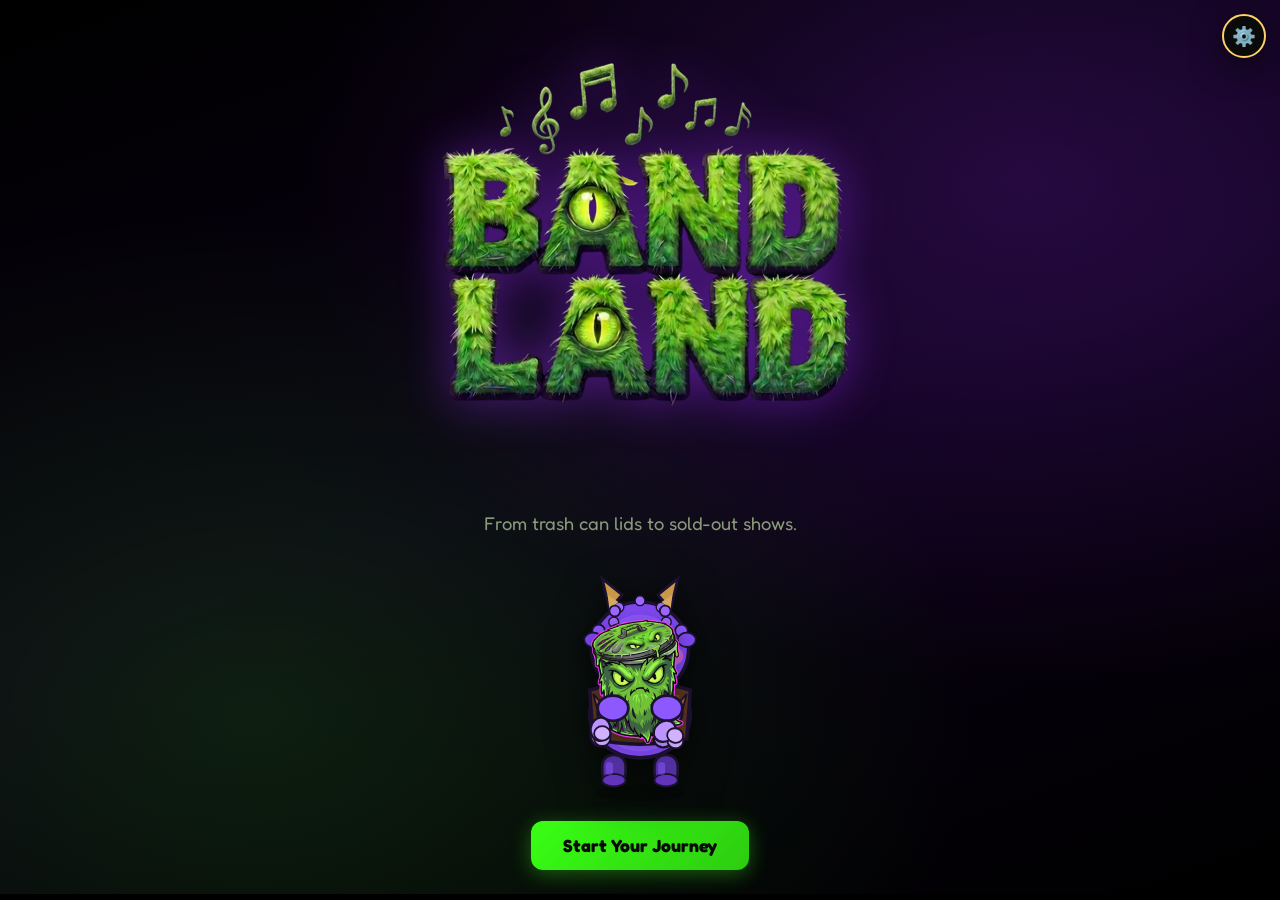
==== commit 382ce817: "Reimagine guitar/bass hold: slung across body, fret hand on neck, pick-hand strum sweep; revive 57 d" ====
--- a/index.html
+++ b/index.html
@@ -7,7 +7,7 @@
   <link rel="preconnect" href="https://fonts.googleapis.com" />
   <link rel="preconnect" href="https://fonts.gstatic.com" crossorigin />
   <link href="https://fonts.googleapis.com/css2?family=Fredoka:wght@400;600;700&display=swap" rel="stylesheet" />
-  <link rel="stylesheet" href="css/styles.css?v=81" />
+  <link rel="stylesheet" href="css/styles.css?v=85" />
 </head>
 <body>
   <div id="app">
@@ -58,25 +58,25 @@
   <div id="gig-results-layer" class="gig-results-layer hidden" aria-hidden="true"></div>
 
   <script>const SONG_ASSET_VERSION = '80';</script>
-  <script src="js/instrument-grips.js?v=81"></script>
-  <script src="js/instrument-art.js?v=81"></script>
-  <script src="js/instruments.js?v=81"></script>
-  <script src="js/song-manifest.js?v=81"></script>
-  <script src="js/songs.js?v=81"></script>
-  <script src="js/song-loader.js?v=81"></script>
-  <script src="js/stem-player.js?v=81"></script>
-  <script src="js/data.js?v=81"></script>
-  <script src="js/character-rig.js?v=81"></script>
-  <script src="js/characters.js?v=81"></script>
-  <script src="js/wearables.js?v=81"></script>
-  <script src="js/bandmates.js?v=81"></script>
-  <script src="js/audio.js?v=81"></script>
-  <script src="js/audio-samples.js?v=81"></script>
-  <script src="js/metronome.js?v=81"></script>
-  <script src="js/rhythm-lane.js?v=81"></script>
-  <script src="js/bandaudio.js?v=81"></script>
-  <script src="js/venues.js?v=81"></script>
-  <script src="js/save.js?v=81"></script>
-  <script src="js/game.js?v=81"></script>
+  <script src="js/instrument-grips.js?v=85"></script>
+  <script src="js/instrument-art.js?v=85"></script>
+  <script src="js/instruments.js?v=85"></script>
+  <script src="js/song-manifest.js?v=85"></script>
+  <script src="js/songs.js?v=85"></script>
+  <script src="js/song-loader.js?v=85"></script>
+  <script src="js/stem-player.js?v=85"></script>
+  <script src="js/data.js?v=85"></script>
+  <script src="js/character-rig.js?v=85"></script>
+  <script src="js/characters.js?v=85"></script>
+  <script src="js/wearables.js?v=85"></script>
+  <script src="js/bandmates.js?v=85"></script>
+  <script src="js/audio.js?v=85"></script>
+  <script src="js/audio-samples.js?v=85"></script>
+  <script src="js/metronome.js?v=85"></script>
+  <script src="js/rhythm-lane.js?v=85"></script>
+  <script src="js/bandaudio.js?v=85"></script>
+  <script src="js/venues.js?v=85"></script>
+  <script src="js/save.js?v=85"></script>
+  <script src="js/game.js?v=85"></script>
 </body>
 </html>
--- a/css/styles.css
+++ b/css/styles.css
@@ -1261,23 +1261,51 @@
     linear-gradient(180deg, transparent 55%, rgba(0, 0, 0, 0.2) 100%);
 }
 
-/* Subtle ambient drift when idle */
+/* Ambient motion + depth grading: each plane drifts at its own pace and
+ * distant planes are darker/softer, so the stage reads as a deep space
+ * even before the pointer parallax kicks in. */
 @keyframes layerDriftFar {
   0%, 100% { margin-left: 0; }
-  50% { margin-left: 3px; }
+  50% { margin-left: 5px; }
+}
+
+@keyframes layerDriftMid {
+  0%, 100% { margin-left: 0; }
+  50% { margin-left: -5px; }
 }
 
 @keyframes layerDriftNear {
-  0%, 100% { margin-left: 0; }
-  50% { margin-left: -4px; }
+  0%, 100% { margin-left: 0; margin-top: 0; }
+  50% { margin-left: -7px; margin-top: 2px; }
+}
+
+@keyframes layerBobFront {
+  0%, 100% { margin-top: 0; }
+  50% { margin-top: -4px; }
 }
 
 .venue-backdrop .layer-far .venue-layer-svg {
-  animation: layerDriftFar 14s ease-in-out infinite;
+  animation: layerDriftFar 16s ease-in-out infinite;
+  filter: brightness(0.78) saturate(0.82) blur(0.4px);
+}
+
+.venue-backdrop .layer-mid .venue-layer-svg {
+  animation: layerDriftMid 12s ease-in-out infinite;
+  filter: brightness(0.88) saturate(0.92);
+}
+
+.venue-backdrop .layer-near .venue-layer-svg {
+  animation: layerDriftNear 9.5s ease-in-out infinite;
+  filter: brightness(0.96);
 }
 
 .venue-backdrop .layer-front .venue-layer-svg {
-  animation: layerDriftNear 9s ease-in-out infinite;
+  animation: layerBobFront 7s ease-in-out infinite;
+  filter: contrast(1.04);
+}
+
+.venue-backdrop .layer-decor .venue-layer-svg {
+  filter: contrast(1.06) drop-shadow(0 6px 10px rgba(0, 0, 0, 0.35));
 }
 
 /* Legacy single-svg fallback */
@@ -1344,14 +1372,43 @@
   margin-bottom: 16px;
 }
 
+/* The crowd pit: three overlapping rows of fans facing the performer.
+ * The back row is smaller and dimmer, the front row big and bright, so
+ * the audience has real depth instead of one flat line of heads. */
 .crowd-row {
   display: flex;
-  flex-wrap: wrap;
+  flex-direction: column;
+  align-items: center;
+  padding: 8px 12px 0;
+  min-height: 72px;
+  width: 100%;
+  position: relative;
+  z-index: 2;
+}
+
+.crowd-tier {
+  display: flex;
   justify-content: center;
-  gap: 4px;
-  padding: 12px;
-  min-height: 60px;
-  width: 100%;
+  gap: 7px;
+}
+
+.crowd-tier.tier-back {
+  transform: scale(0.62);
+  filter: brightness(0.6) saturate(0.8);
+  margin-bottom: -30px;
+  z-index: 1;
+}
+
+.crowd-tier.tier-mid {
+  transform: scale(0.82);
+  filter: brightness(0.82) saturate(0.92);
+  margin-bottom: -26px;
+  z-index: 2;
+}
+
+.crowd-tier.tier-front {
+  z-index: 3;
+  filter: drop-shadow(0 4px 6px rgba(0, 0, 0, 0.35));
 }
 
 .crowd-person {
@@ -1359,9 +1416,24 @@
   animation-delay: var(--delay);
 }
 
+.crowd-tier.tier-mid .crowd-person { animation-duration: 0.7s; }
+.crowd-tier.tier-back .crowd-person { animation-duration: 0.8s; }
+
 @keyframes crowdBounce {
   0%, 100% { transform: translateY(0); }
   50% { transform: translateY(-4px); }
+}
+
+/* Hot streak: the whole pit jumps */
+.crowd-row.crowd-hyped .crowd-person {
+  animation: crowdJump 0.38s ease infinite;
+  animation-delay: var(--delay);
+}
+
+@keyframes crowdJump {
+  0%, 100% { transform: translateY(0) rotate(0deg); }
+  40% { transform: translateY(-9px) rotate(-2.5deg); }
+  70% { transform: translateY(-3px) rotate(2deg); }
 }
 
 .crowd-row.crowd-steady .crowd-person {
@@ -2695,7 +2767,9 @@
   100% { transform: scale(1); }
 }
 
-/* Band on fire at 10+ combo */
+/* Band on fire at 10+ combo: a layered SVG flame aura wraps each
+ * performer - three flame tongues dancing at different speeds, rising
+ * embers, and a one-shot ignition ring when the streak catches. */
 .lineup-slot.on-fire,
 .bandmate-slot.on-fire {
   position: relative;
@@ -2705,25 +2779,108 @@
 .bandmate-slot.on-fire::before {
   content: '🔥';
   position: absolute;
-  top: -8px;
+  top: -10px;
   left: 50%;
   transform: translateX(-50%);
-  font-size: 1.4rem;
+  font-size: 1.5rem;
   z-index: 25;
   animation: flameBob 0.35s ease-in-out infinite alternate;
   filter: drop-shadow(0 0 8px #ff6600);
 }
 
-.lineup-slot.on-fire::after,
-.bandmate-slot.on-fire::after {
+.flame-aura {
+  position: absolute;
+  left: 50%;
+  bottom: -4px;
+  width: 130%;
+  height: 120%;
+  transform: translateX(-50%);
+  z-index: -1;
+  pointer-events: none;
+  animation: flameIgnite 0.45s cubic-bezier(0.2, 1.6, 0.4, 1);
+  transition: opacity 0.35s ease;
+}
+
+.flame-aura.flame-out {
+  opacity: 0;
+}
+
+.flame-aura::before {
+  /* ignition shockwave, plays once when the aura mounts */
   content: '';
   position: absolute;
-  inset: -6px -10px 0;
-  background: radial-gradient(ellipse at bottom, rgba(255, 120, 0, 0.55) 0%, rgba(255, 50, 0, 0.25) 40%, transparent 72%);
-  border-radius: 50% 50% 20% 20%;
-  z-index: -1;
-  animation: flameFlicker 0.25s ease-in-out infinite alternate;
-  pointer-events: none;
+  left: 50%;
+  bottom: 20%;
+  width: 70%;
+  aspect-ratio: 1;
+  transform: translateX(-50%);
+  border-radius: 50%;
+  border: 3px solid rgba(255, 200, 80, 0.9);
+  box-shadow: 0 0 18px rgba(255, 140, 0, 0.8);
+  opacity: 0;
+  animation: igniteRing 0.55s ease-out;
+}
+
+.flame-aura .flame-svg {
+  position: absolute;
+  inset: 0;
+  width: 100%;
+  height: 100%;
+  filter: drop-shadow(0 0 14px rgba(255, 110, 0, 0.55)) blur(0.3px);
+  opacity: 0.92;
+}
+
+.flame-aura .fl {
+  transform-origin: 50% 100%;
+  transform-box: fill-box;
+}
+
+.flame-aura .fl-back { animation: flameSwayA 0.5s ease-in-out infinite alternate; }
+.flame-aura .fl-mid { animation: flameSwayB 0.36s ease-in-out infinite alternate; }
+.flame-aura .fl-core { animation: flameSwayA 0.28s ease-in-out infinite alternate-reverse; }
+
+.flame-aura .ember {
+  position: absolute;
+  bottom: 12%;
+  width: 5px;
+  height: 5px;
+  border-radius: 50%;
+  background: #ffcf5e;
+  box-shadow: 0 0 6px rgba(255, 160, 40, 0.9);
+  opacity: 0;
+  animation: emberRise 1.4s ease-out infinite;
+}
+
+.flame-aura .ember.e1 { left: 30%; animation-delay: 0s; }
+.flame-aura .ember.e2 { left: 52%; width: 4px; height: 4px; background: #ff9d3a; animation-delay: 0.45s; animation-duration: 1.2s; }
+.flame-aura .ember.e3 { left: 68%; animation-delay: 0.8s; animation-duration: 1.6s; }
+.flame-aura .ember.e4 { left: 42%; width: 3px; height: 3px; background: #ffe28a; animation-delay: 1.05s; animation-duration: 1.1s; }
+
+@keyframes flameIgnite {
+  0% { transform: translateX(-50%) scale(0.25); opacity: 0; }
+  55% { transform: translateX(-50%) scale(1.18); opacity: 1; }
+  100% { transform: translateX(-50%) scale(1); }
+}
+
+@keyframes igniteRing {
+  0% { transform: translateX(-50%) scale(0.3); opacity: 1; }
+  100% { transform: translateX(-50%) scale(1.6); opacity: 0; }
+}
+
+@keyframes flameSwayA {
+  from { transform: scaleY(0.94) skewX(-2.5deg); }
+  to { transform: scaleY(1.07) skewX(2.5deg); }
+}
+
+@keyframes flameSwayB {
+  from { transform: scaleY(1.05) skewX(3deg); }
+  to { transform: scaleY(0.92) skewX(-2deg); }
+}
+
+@keyframes emberRise {
+  0% { transform: translateY(0) translateX(0); opacity: 0; }
+  15% { opacity: 1; }
+  100% { transform: translateY(-72px) translateX(6px); opacity: 0; }
 }
 
 .performer-wrap.band-on-fire {
@@ -2927,143 +3084,237 @@
   transition: transform 0.08s ease-out;
 }
 
-.rig-pose-strum .rig-arm-R.rig-hit .rig-forearm-pose {
+.rig-arm-R.rig-pose-strum.rig-hit .rig-forearm-pose {
   animation: rigStrumR 0.28s ease;
 }
 
-.rig-pose-strum .rig-arm-L.rig-hit-alt .rig-forearm-pose {
+.rig-arm-L.rig-pose-strum.rig-hit-alt .rig-forearm-pose {
   animation: rigStrumL 0.28s ease;
 }
 
-.rig-pose-drums .rig-arm-L.rig-hit .rig-forearm-pose,
-.rig-pose-drums .rig-arm-L.rig-hit .rig-stick {
+.rig-arm-L.rig-pose-drums.rig-hit .rig-forearm-pose,
+.rig-arm-L.rig-pose-drums.rig-hit .rig-stick {
   animation: rigDrumHitL 0.22s ease;
 }
 
-.rig-pose-drums .rig-arm-R.rig-hit-alt .rig-forearm-pose,
-.rig-pose-drums .rig-arm-R.rig-hit-alt .rig-stick {
+.rig-arm-R.rig-pose-drums.rig-hit-alt .rig-forearm-pose,
+.rig-arm-R.rig-pose-drums.rig-hit-alt .rig-stick {
   animation: rigDrumHitR 0.22s ease;
 }
 
-.rig-pose-keys .rig-arm-L.rig-hit .rig-hand-pose,
-.rig-pose-keys .rig-arm-R.rig-hit-alt .rig-hand-pose {
+.rig-arm-L.rig-pose-keys.rig-hit .rig-hand-pose,
+.rig-arm-R.rig-pose-keys.rig-hit-alt .rig-hand-pose {
   animation: rigKeyPress 0.2s ease;
 }
 
-.rig-pose-brass .rig-arm-R.rig-hit-alt .rig-hand-pose {
+.rig-arm-R.rig-pose-brass.rig-hit-alt .rig-hand-pose {
   animation: rigBrassToot 0.24s ease;
 }
 
 /* Resting arm poses — grip-aligned via --rig-rest-* set by CharacterRig */
-.rig-pose-strum .rig-arm-L .rig-forearm-pose {
+.rig-arm-L.rig-pose-strum .rig-forearm-pose {
   transform: rotate(var(--rig-rest-forearm, 38deg));
 }
 
-.rig-pose-strum .rig-arm-R .rig-forearm-pose {
+.rig-arm-R.rig-pose-strum .rig-forearm-pose {
   transform: rotate(var(--rig-rest-forearm, 44deg));
 }
 
-.rig-pose-strum .rig-arm-L .rig-hand-pose {
+.rig-arm-L.rig-pose-strum .rig-hand-pose {
   transform: rotate(var(--rig-rest-hand, 8deg));
 }
 
-.rig-pose-strum .rig-arm-R .rig-hand-pose {
+.rig-arm-R.rig-pose-strum .rig-hand-pose {
   transform: rotate(var(--rig-rest-hand, 6deg));
 }
 
-.rig-pose-keys .rig-arm-L .rig-forearm-pose {
+.rig-arm-L.rig-pose-keys .rig-forearm-pose {
   transform: rotate(var(--rig-rest-forearm, 26deg));
 }
 
-.rig-pose-keys .rig-arm-R .rig-forearm-pose {
+.rig-arm-R.rig-pose-keys .rig-forearm-pose {
   transform: rotate(var(--rig-rest-forearm, 26deg));
 }
 
-.rig-pose-keys .rig-arm-L .rig-hand-pose,
-.rig-pose-keys .rig-arm-R .rig-hand-pose {
+.rig-arm-L.rig-pose-keys .rig-hand-pose,
+.rig-arm-R.rig-pose-keys .rig-hand-pose {
   transform: rotate(var(--rig-rest-hand, 0deg));
 }
 
-.rig-pose-drums .rig-arm-L .rig-forearm-pose {
+.rig-arm-L.rig-pose-drums .rig-forearm-pose {
   transform: rotate(var(--rig-rest-forearm, 20deg));
 }
 
-.rig-pose-drums .rig-arm-R .rig-forearm-pose {
+.rig-arm-R.rig-pose-drums .rig-forearm-pose {
   transform: rotate(var(--rig-rest-forearm, 20deg));
 }
 
-.rig-pose-brass .rig-arm-L .rig-forearm-pose {
+.rig-arm-L.rig-pose-brass .rig-forearm-pose {
   transform: rotate(var(--rig-rest-forearm, 8deg));
 }
 
-.rig-pose-brass .rig-arm-R .rig-forearm-pose {
+.rig-arm-R.rig-pose-brass .rig-forearm-pose {
   transform: rotate(var(--rig-rest-forearm, 52deg));
 }
 
-.rig-pose-brass .rig-arm-R .rig-hand-pose {
+.rig-arm-R.rig-pose-brass .rig-hand-pose {
   transform: rotate(var(--rig-rest-hand, 18deg));
 }
 
+/* Guitar & bass: slung hold. Rest angles pin the fret hand to the neck and
+ * hover the pick hand over the strings. */
+.rig-arm-L.rig-pose-guitar .rig-forearm-pose {
+  transform: rotate(var(--rig-rest-forearm, -34deg));
+}
+
+.rig-arm-R.rig-pose-guitar .rig-forearm-pose {
+  transform: rotate(var(--rig-rest-forearm, 10deg));
+}
+
+.rig-arm-L.rig-pose-guitar .rig-hand-pose {
+  transform: rotate(var(--rig-rest-hand, -20deg));
+}
+
+.rig-arm-R.rig-pose-guitar .rig-hand-pose {
+  transform: rotate(var(--rig-rest-hand, 4deg));
+}
+
+/* The strum: wrist winds up, sweeps DOWN across the strings, settles back.
+ * Elbow follows with a smaller arc; fret hand does a quick finger shift. */
+.rig-arm-R.rig-pose-guitar.rig-hit .rig-hand-pose {
+  animation: rigGtrStrum 0.26s cubic-bezier(0.3, 0.1, 0.3, 1);
+}
+
+.rig-arm-R.rig-pose-guitar.rig-hit .rig-forearm-pose {
+  animation: rigGtrElbow 0.26s ease;
+}
+
+.rig-arm-L.rig-pose-guitar.rig-hit-alt .rig-hand-pose {
+  animation: rigGtrFret 0.2s ease;
+}
+
+.rig-arm-R.rig-pose-guitar.rig-press .rig-hand-pose {
+  animation: rigGtrStrum 0.22s cubic-bezier(0.3, 0.1, 0.3, 1);
+}
+
+.rig-arm-R.rig-pose-guitar.rig-press .rig-forearm-pose {
+  animation: rigGtrElbow 0.22s ease;
+}
+
+.rig-arm-L.rig-pose-guitar.rig-press-alt .rig-hand-pose {
+  animation: rigGtrFret 0.18s ease;
+}
+
+/* Held note: keep gently raking the strings, fret hand vibrato */
+.rig-playing .rig-arm-R.rig-pose-guitar.rig-press .rig-hand-pose,
+.rig-playing .rig-arm-R.rig-pose-guitar.rig-press .rig-hand-pose {
+  animation: rigGtrSustain 0.5s ease-in-out infinite alternate;
+}
+
+.rig-playing .rig-arm-L.rig-pose-guitar.rig-press-alt .rig-hand-pose {
+  animation: rigGtrVibrato 0.24s ease-in-out infinite alternate;
+}
+
+@keyframes rigGtrStrum {
+  0% { transform: rotate(calc(var(--rig-rest-hand, 4deg) - 24deg)) translate(1px, -6px); }
+  55% { transform: rotate(calc(var(--rig-rest-hand, 4deg) + 30deg)) translate(-1px, 7px); }
+  100% { transform: rotate(var(--rig-rest-hand, 4deg)) translate(0, 0); }
+}
+
+@keyframes rigGtrElbow {
+  0% { transform: rotate(calc(var(--rig-rest-forearm, 10deg) - 9deg)); }
+  55% { transform: rotate(calc(var(--rig-rest-forearm, 10deg) + 13deg)); }
+  100% { transform: rotate(var(--rig-rest-forearm, 10deg)); }
+}
+
+@keyframes rigGtrFret {
+  0%, 100% { transform: rotate(var(--rig-rest-hand, -20deg)) translate(0, 0); }
+  50% { transform: rotate(calc(var(--rig-rest-hand, -20deg) + 7deg)) translate(-2px, -2px); }
+}
+
+@keyframes rigGtrSustain {
+  from { transform: rotate(calc(var(--rig-rest-hand, 4deg) - 8deg)) translate(0, -2px); }
+  to { transform: rotate(calc(var(--rig-rest-hand, 4deg) + 14deg)) translate(0, 3px); }
+}
+
+@keyframes rigGtrVibrato {
+  from { transform: rotate(calc(var(--rig-rest-hand, -20deg) - 3deg)) translate(-1px, 0); }
+  to { transform: rotate(calc(var(--rig-rest-hand, -20deg) + 3deg)) translate(1px, -1px); }
+}
+
+/* The guitar itself rocks with the groove while a note rings */
+.rig-playing .held-electric-guitar .held-play,
+.rig-playing .held-bass .held-play {
+  transform-box: fill-box;
+  transform-origin: 45% 55%;
+  animation: gtrBodyRock 0.5s ease-in-out infinite alternate;
+}
+
+@keyframes gtrBodyRock {
+  from { transform: rotate(-1.6deg) translateY(-1px); }
+  to { transform: rotate(1.8deg) translateY(1.5px); }
+}
+
 /* Button press — lighter strike when play is held down */
-.rig-pose-strum .rig-arm-L.rig-press .rig-forearm-pose,
-.rig-pose-strum .rig-arm-R.rig-press-alt .rig-forearm-pose {
+.rig-arm-L.rig-pose-strum.rig-press .rig-forearm-pose,
+.rig-arm-R.rig-pose-strum.rig-press-alt .rig-forearm-pose {
   animation: rigStrumPressL 0.2s ease;
 }
 
-.rig-pose-strum .rig-arm-R.rig-press .rig-forearm-pose,
-.rig-pose-strum .rig-arm-L.rig-press-alt .rig-forearm-pose {
+.rig-arm-R.rig-pose-strum.rig-press .rig-forearm-pose,
+.rig-arm-L.rig-pose-strum.rig-press-alt .rig-forearm-pose {
   animation: rigStrumPressR 0.2s ease;
 }
 
-.rig-pose-drums .rig-arm-L.rig-press .rig-forearm-pose,
-.rig-pose-drums .rig-arm-L.rig-press .rig-stick {
+.rig-arm-L.rig-pose-drums.rig-press .rig-forearm-pose,
+.rig-arm-L.rig-pose-drums.rig-press .rig-stick {
   animation: rigDrumPressL 0.18s ease;
 }
 
-.rig-pose-drums .rig-arm-R.rig-press-alt .rig-forearm-pose,
-.rig-pose-drums .rig-arm-R.rig-press-alt .rig-stick {
+.rig-arm-R.rig-pose-drums.rig-press-alt .rig-forearm-pose,
+.rig-arm-R.rig-pose-drums.rig-press-alt .rig-stick {
   animation: rigDrumPressR 0.18s ease;
 }
 
-.rig-pose-keys .rig-arm-L.rig-press .rig-hand-pose,
-.rig-pose-keys .rig-arm-R.rig-press-alt .rig-hand-pose {
+.rig-arm-L.rig-pose-keys.rig-press .rig-hand-pose,
+.rig-arm-R.rig-pose-keys.rig-press-alt .rig-hand-pose {
   animation: rigKeyPress 0.18s ease;
 }
 
-.rig-pose-brass .rig-arm-R.rig-press-alt .rig-hand-pose {
+.rig-arm-R.rig-pose-brass.rig-press-alt .rig-hand-pose {
   animation: rigBrassPress 0.2s ease;
 }
 
 /* Sustained playing while button held */
-.rig-playing.rig-pose-strum .rig-arm-L.rig-press .rig-forearm-pose,
-.rig-playing.rig-pose-strum .rig-arm-R.rig-press-alt .rig-forearm-pose {
+.rig-playing .rig-arm-L.rig-pose-strum.rig-press .rig-forearm-pose,
+.rig-playing .rig-arm-R.rig-pose-strum.rig-press-alt .rig-forearm-pose {
   animation: rigStrumSustainL 0.5s ease-in-out infinite alternate;
 }
 
-.rig-playing.rig-pose-strum .rig-arm-R.rig-press .rig-forearm-pose,
-.rig-playing.rig-pose-strum .rig-arm-L.rig-press-alt .rig-forearm-pose {
+.rig-playing .rig-arm-R.rig-pose-strum.rig-press .rig-forearm-pose,
+.rig-playing .rig-arm-L.rig-pose-strum.rig-press-alt .rig-forearm-pose {
   animation: rigStrumSustainR 0.5s ease-in-out infinite alternate;
   animation-delay: 0.25s;
 }
 
-.rig-playing.rig-pose-keys .rig-arm-L.rig-press .rig-hand-pose,
-.rig-playing.rig-pose-keys .rig-arm-R.rig-press-alt .rig-hand-pose {
+.rig-playing .rig-arm-L.rig-pose-keys.rig-press .rig-hand-pose,
+.rig-playing .rig-arm-R.rig-pose-keys.rig-press-alt .rig-hand-pose {
   animation: rigKeySustain 0.45s ease-in-out infinite alternate;
 }
 
-.rig-playing.rig-pose-keys .rig-arm-R.rig-press .rig-hand-pose,
-.rig-playing.rig-pose-keys .rig-arm-L.rig-press-alt .rig-hand-pose {
+.rig-playing .rig-arm-R.rig-pose-keys.rig-press .rig-hand-pose,
+.rig-playing .rig-arm-L.rig-pose-keys.rig-press-alt .rig-hand-pose {
   animation: rigKeySustain 0.45s ease-in-out infinite alternate;
   animation-delay: 0.22s;
 }
 
-.rig-playing.rig-pose-drums .rig-arm-L.rig-press .rig-forearm-pose,
-.rig-playing.rig-pose-drums .rig-arm-R.rig-press-alt .rig-forearm-pose {
+.rig-playing .rig-arm-L.rig-pose-drums.rig-press .rig-forearm-pose,
+.rig-playing .rig-arm-R.rig-pose-drums.rig-press-alt .rig-forearm-pose {
   animation: rigDrumSustainL 0.35s ease-in-out infinite alternate;
 }
 
-.rig-playing.rig-pose-drums .rig-arm-R.rig-press .rig-forearm-pose,
-.rig-playing.rig-pose-drums .rig-arm-L.rig-press-alt .rig-forearm-pose {
+.rig-playing .rig-arm-R.rig-pose-drums.rig-press .rig-forearm-pose,
+.rig-playing .rig-arm-L.rig-pose-drums.rig-press-alt .rig-forearm-pose {
   animation: rigDrumSustainR 0.35s ease-in-out infinite alternate;
   animation-delay: 0.17s;
 }
@@ -3072,7 +3323,7 @@
   animation: rigStickSustain 0.35s ease-in-out infinite alternate;
 }
 
-.rig-playing.rig-pose-brass .rig-arm-R.rig-press-alt .rig-hand-pose {
+.rig-playing .rig-arm-R.rig-pose-brass.rig-press-alt .rig-hand-pose {
   animation: rigBrassSustain 0.4s ease-in-out infinite alternate;
 }
 
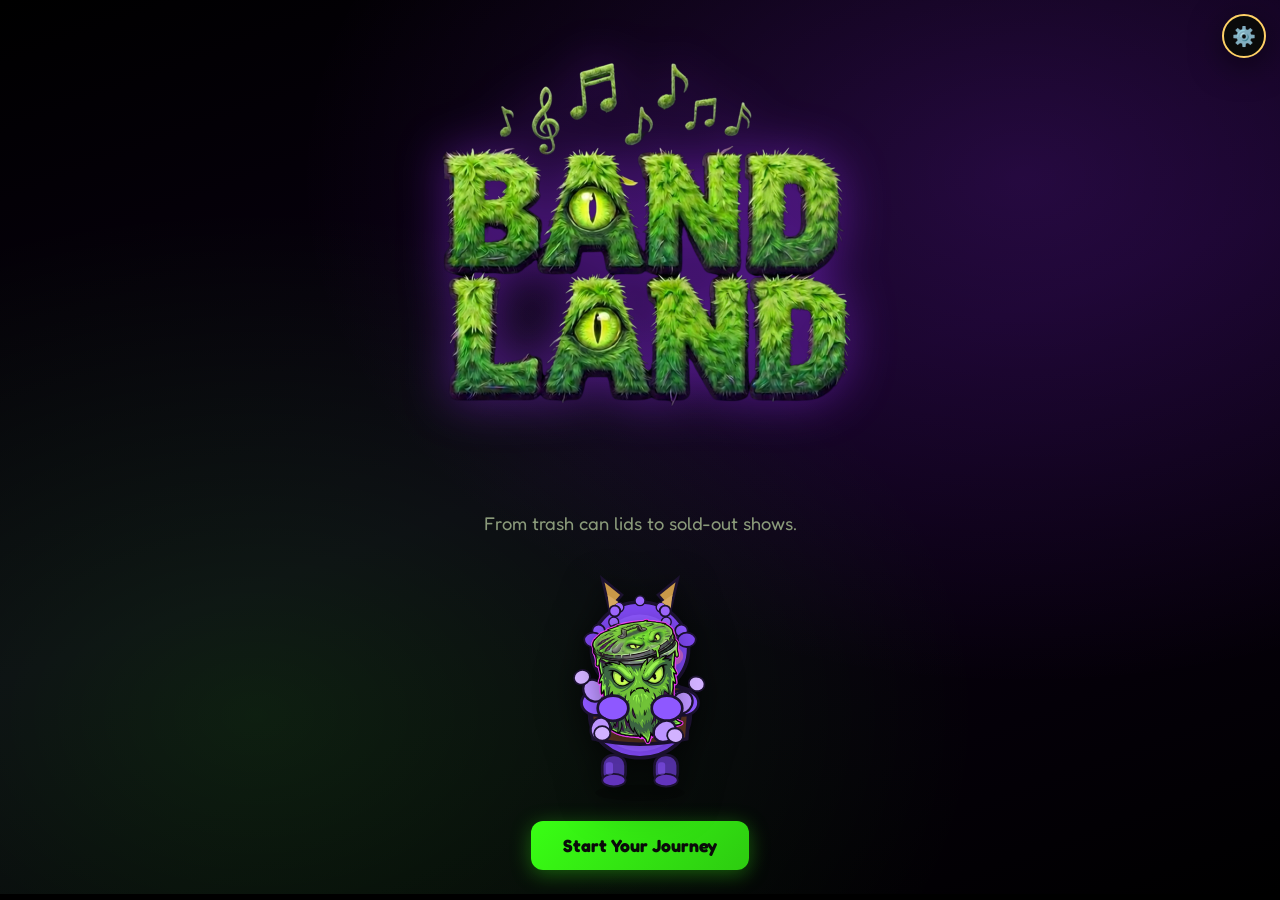
==== commit 5453ea7e: "Four-armed characters: back arm pair matches the new rig style, raised rock-on fists that pump on hi" ====
--- a/index.html
+++ b/index.html
@@ -7,7 +7,7 @@
   <link rel="preconnect" href="https://fonts.googleapis.com" />
   <link rel="preconnect" href="https://fonts.gstatic.com" crossorigin />
   <link href="https://fonts.googleapis.com/css2?family=Fredoka:wght@400;600;700&display=swap" rel="stylesheet" />
-  <link rel="stylesheet" href="css/styles.css?v=85" />
+  <link rel="stylesheet" href="css/styles.css?v=86" />
 </head>
 <body>
   <div id="app">
@@ -58,25 +58,25 @@
   <div id="gig-results-layer" class="gig-results-layer hidden" aria-hidden="true"></div>
 
   <script>const SONG_ASSET_VERSION = '80';</script>
-  <script src="js/instrument-grips.js?v=85"></script>
-  <script src="js/instrument-art.js?v=85"></script>
-  <script src="js/instruments.js?v=85"></script>
-  <script src="js/song-manifest.js?v=85"></script>
-  <script src="js/songs.js?v=85"></script>
-  <script src="js/song-loader.js?v=85"></script>
-  <script src="js/stem-player.js?v=85"></script>
-  <script src="js/data.js?v=85"></script>
-  <script src="js/character-rig.js?v=85"></script>
-  <script src="js/characters.js?v=85"></script>
-  <script src="js/wearables.js?v=85"></script>
-  <script src="js/bandmates.js?v=85"></script>
-  <script src="js/audio.js?v=85"></script>
-  <script src="js/audio-samples.js?v=85"></script>
-  <script src="js/metronome.js?v=85"></script>
-  <script src="js/rhythm-lane.js?v=85"></script>
-  <script src="js/bandaudio.js?v=85"></script>
-  <script src="js/venues.js?v=85"></script>
-  <script src="js/save.js?v=85"></script>
-  <script src="js/game.js?v=85"></script>
+  <script src="js/instrument-grips.js?v=86"></script>
+  <script src="js/instrument-art.js?v=86"></script>
+  <script src="js/instruments.js?v=86"></script>
+  <script src="js/song-manifest.js?v=86"></script>
+  <script src="js/songs.js?v=86"></script>
+  <script src="js/song-loader.js?v=86"></script>
+  <script src="js/stem-player.js?v=86"></script>
+  <script src="js/data.js?v=86"></script>
+  <script src="js/character-rig.js?v=86"></script>
+  <script src="js/characters.js?v=86"></script>
+  <script src="js/wearables.js?v=86"></script>
+  <script src="js/bandmates.js?v=86"></script>
+  <script src="js/audio.js?v=86"></script>
+  <script src="js/audio-samples.js?v=86"></script>
+  <script src="js/metronome.js?v=86"></script>
+  <script src="js/rhythm-lane.js?v=86"></script>
+  <script src="js/bandaudio.js?v=86"></script>
+  <script src="js/venues.js?v=86"></script>
+  <script src="js/save.js?v=86"></script>
+  <script src="js/game.js?v=86"></script>
 </body>
 </html>
--- a/css/styles.css
+++ b/css/styles.css
@@ -3161,6 +3161,67 @@
   transform: rotate(var(--rig-rest-hand, 18deg));
 }
 
+/* Back pair of arms: thrown up in a rock-on pose. Fixed angles (they don't
+ * track the instrument grip), fists pump on every hit and bob while a note
+ * is held. Extra class beats the per-pose rest rules in specificity. */
+.rig-arm-L.rig-layer-back .rig-forearm-pose {
+  transform: rotate(-38deg);
+}
+
+.rig-arm-R.rig-layer-back .rig-forearm-pose {
+  transform: rotate(38deg);
+}
+
+.rig-arm-L.rig-layer-back .rig-hand-pose {
+  transform: rotate(-24deg);
+}
+
+.rig-arm-R.rig-layer-back .rig-hand-pose {
+  transform: rotate(24deg);
+}
+
+.rig-arm-L.rig-layer-back.rig-hit .rig-hand-pose,
+.rig-arm-L.rig-layer-back.rig-hit-alt .rig-hand-pose,
+.rig-arm-L.rig-layer-back.rig-press .rig-hand-pose,
+.rig-arm-L.rig-layer-back.rig-press-alt .rig-hand-pose {
+  animation: rigBackPumpL 0.26s ease;
+}
+
+.rig-arm-R.rig-layer-back.rig-hit .rig-hand-pose,
+.rig-arm-R.rig-layer-back.rig-hit-alt .rig-hand-pose,
+.rig-arm-R.rig-layer-back.rig-press .rig-hand-pose,
+.rig-arm-R.rig-layer-back.rig-press-alt .rig-hand-pose {
+  animation: rigBackPumpR 0.26s ease;
+}
+
+.rig-playing .rig-arm-L.rig-layer-back .rig-hand-pose {
+  animation: rigBackBobL 0.5s ease-in-out infinite alternate;
+}
+
+.rig-playing .rig-arm-R.rig-layer-back .rig-hand-pose {
+  animation: rigBackBobR 0.5s ease-in-out infinite alternate;
+}
+
+@keyframes rigBackPumpL {
+  0%, 100% { transform: rotate(-24deg) translate(0, 0); }
+  45% { transform: rotate(-34deg) translate(-2px, -8px); }
+}
+
+@keyframes rigBackPumpR {
+  0%, 100% { transform: rotate(24deg) translate(0, 0); }
+  45% { transform: rotate(34deg) translate(2px, -8px); }
+}
+
+@keyframes rigBackBobL {
+  from { transform: rotate(-24deg) translate(0, 0); }
+  to { transform: rotate(-32deg) translate(-1px, -5px); }
+}
+
+@keyframes rigBackBobR {
+  from { transform: rotate(24deg) translate(0, 0); }
+  to { transform: rotate(32deg) translate(1px, -5px); }
+}
+
 /* Guitar & bass: slung hold. Rest angles pin the fret hand to the neck and
  * hover the pick hand over the strings. */
 .rig-arm-L.rig-pose-guitar .rig-forearm-pose {
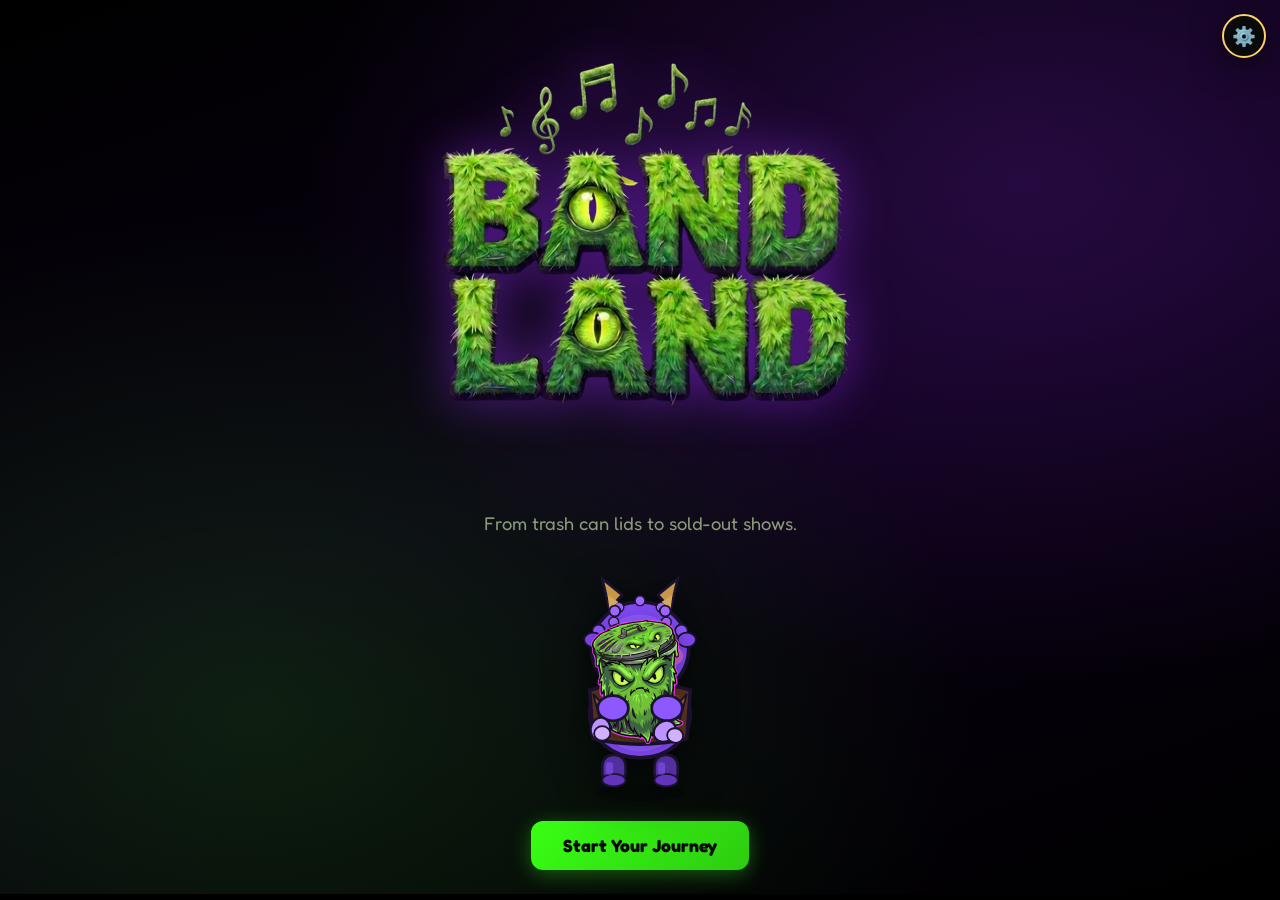
==== commit 87a7e3a7: "Back to two arms; recruit flow becomes a dialogue: fan quotes the venue/song they saw you rock, flat" ====
--- a/index.html
+++ b/index.html
@@ -7,7 +7,7 @@
   <link rel="preconnect" href="https://fonts.googleapis.com" />
   <link rel="preconnect" href="https://fonts.gstatic.com" crossorigin />
   <link href="https://fonts.googleapis.com/css2?family=Fredoka:wght@400;600;700&display=swap" rel="stylesheet" />
-  <link rel="stylesheet" href="css/styles.css?v=86" />
+  <link rel="stylesheet" href="css/styles.css?v=87" />
 </head>
 <body>
   <div id="app">
@@ -58,25 +58,25 @@
   <div id="gig-results-layer" class="gig-results-layer hidden" aria-hidden="true"></div>
 
   <script>const SONG_ASSET_VERSION = '80';</script>
-  <script src="js/instrument-grips.js?v=86"></script>
-  <script src="js/instrument-art.js?v=86"></script>
-  <script src="js/instruments.js?v=86"></script>
-  <script src="js/song-manifest.js?v=86"></script>
-  <script src="js/songs.js?v=86"></script>
-  <script src="js/song-loader.js?v=86"></script>
-  <script src="js/stem-player.js?v=86"></script>
-  <script src="js/data.js?v=86"></script>
-  <script src="js/character-rig.js?v=86"></script>
-  <script src="js/characters.js?v=86"></script>
-  <script src="js/wearables.js?v=86"></script>
-  <script src="js/bandmates.js?v=86"></script>
-  <script src="js/audio.js?v=86"></script>
-  <script src="js/audio-samples.js?v=86"></script>
-  <script src="js/metronome.js?v=86"></script>
-  <script src="js/rhythm-lane.js?v=86"></script>
-  <script src="js/bandaudio.js?v=86"></script>
-  <script src="js/venues.js?v=86"></script>
-  <script src="js/save.js?v=86"></script>
-  <script src="js/game.js?v=86"></script>
+  <script src="js/instrument-grips.js?v=87"></script>
+  <script src="js/instrument-art.js?v=87"></script>
+  <script src="js/instruments.js?v=87"></script>
+  <script src="js/song-manifest.js?v=87"></script>
+  <script src="js/songs.js?v=87"></script>
+  <script src="js/song-loader.js?v=87"></script>
+  <script src="js/stem-player.js?v=87"></script>
+  <script src="js/data.js?v=87"></script>
+  <script src="js/character-rig.js?v=87"></script>
+  <script src="js/characters.js?v=87"></script>
+  <script src="js/wearables.js?v=87"></script>
+  <script src="js/bandmates.js?v=87"></script>
+  <script src="js/audio.js?v=87"></script>
+  <script src="js/audio-samples.js?v=87"></script>
+  <script src="js/metronome.js?v=87"></script>
+  <script src="js/rhythm-lane.js?v=87"></script>
+  <script src="js/bandaudio.js?v=87"></script>
+  <script src="js/venues.js?v=87"></script>
+  <script src="js/save.js?v=87"></script>
+  <script src="js/game.js?v=87"></script>
 </body>
 </html>
--- a/css/styles.css
+++ b/css/styles.css
@@ -1331,6 +1331,45 @@
   align-items: center;
 }
 
+/* Recruit dialogue: chat-style back and forth with the hopeful bandmate */
+.recruit-dialogue .dlg-row {
+  display: flex;
+  margin: 8px 0;
+}
+
+.recruit-dialogue .dlg-them { justify-content: flex-start; }
+.recruit-dialogue .dlg-you { justify-content: flex-end; }
+
+.dlg-bubble {
+  background: rgba(155, 107, 255, 0.14);
+  border: 1px solid rgba(155, 107, 255, 0.4);
+  border-radius: 14px 14px 14px 4px;
+  padding: 10px 14px;
+  max-width: 88%;
+  text-align: left;
+  font-size: 0.93rem;
+  line-height: 1.35;
+  animation: dlgPop 0.25s ease;
+}
+
+.dlg-bubble-you {
+  background: rgba(57, 255, 20, 0.1);
+  border-color: rgba(57, 255, 20, 0.35);
+  border-radius: 14px 14px 4px 14px;
+}
+
+.dlg-choices {
+  display: flex;
+  flex-direction: column;
+  gap: 8px;
+  margin-top: 14px;
+}
+
+@keyframes dlgPop {
+  from { transform: translateY(6px); opacity: 0; }
+  to { transform: translateY(0); opacity: 1; }
+}
+
 .recruit-modal {
   text-align: center;
 }
@@ -3159,67 +3198,6 @@
 
 .rig-arm-R.rig-pose-brass .rig-hand-pose {
   transform: rotate(var(--rig-rest-hand, 18deg));
-}
-
-/* Back pair of arms: thrown up in a rock-on pose. Fixed angles (they don't
- * track the instrument grip), fists pump on every hit and bob while a note
- * is held. Extra class beats the per-pose rest rules in specificity. */
-.rig-arm-L.rig-layer-back .rig-forearm-pose {
-  transform: rotate(-38deg);
-}
-
-.rig-arm-R.rig-layer-back .rig-forearm-pose {
-  transform: rotate(38deg);
-}
-
-.rig-arm-L.rig-layer-back .rig-hand-pose {
-  transform: rotate(-24deg);
-}
-
-.rig-arm-R.rig-layer-back .rig-hand-pose {
-  transform: rotate(24deg);
-}
-
-.rig-arm-L.rig-layer-back.rig-hit .rig-hand-pose,
-.rig-arm-L.rig-layer-back.rig-hit-alt .rig-hand-pose,
-.rig-arm-L.rig-layer-back.rig-press .rig-hand-pose,
-.rig-arm-L.rig-layer-back.rig-press-alt .rig-hand-pose {
-  animation: rigBackPumpL 0.26s ease;
-}
-
-.rig-arm-R.rig-layer-back.rig-hit .rig-hand-pose,
-.rig-arm-R.rig-layer-back.rig-hit-alt .rig-hand-pose,
-.rig-arm-R.rig-layer-back.rig-press .rig-hand-pose,
-.rig-arm-R.rig-layer-back.rig-press-alt .rig-hand-pose {
-  animation: rigBackPumpR 0.26s ease;
-}
-
-.rig-playing .rig-arm-L.rig-layer-back .rig-hand-pose {
-  animation: rigBackBobL 0.5s ease-in-out infinite alternate;
-}
-
-.rig-playing .rig-arm-R.rig-layer-back .rig-hand-pose {
-  animation: rigBackBobR 0.5s ease-in-out infinite alternate;
-}
-
-@keyframes rigBackPumpL {
-  0%, 100% { transform: rotate(-24deg) translate(0, 0); }
-  45% { transform: rotate(-34deg) translate(-2px, -8px); }
-}
-
-@keyframes rigBackPumpR {
-  0%, 100% { transform: rotate(24deg) translate(0, 0); }
-  45% { transform: rotate(34deg) translate(2px, -8px); }
-}
-
-@keyframes rigBackBobL {
-  from { transform: rotate(-24deg) translate(0, 0); }
-  to { transform: rotate(-32deg) translate(-1px, -5px); }
-}
-
-@keyframes rigBackBobR {
-  from { transform: rotate(24deg) translate(0, 0); }
-  to { transform: rotate(32deg) translate(1px, -5px); }
 }
 
 /* Guitar & bass: slung hold. Rest angles pin the fret hand to the neck and
